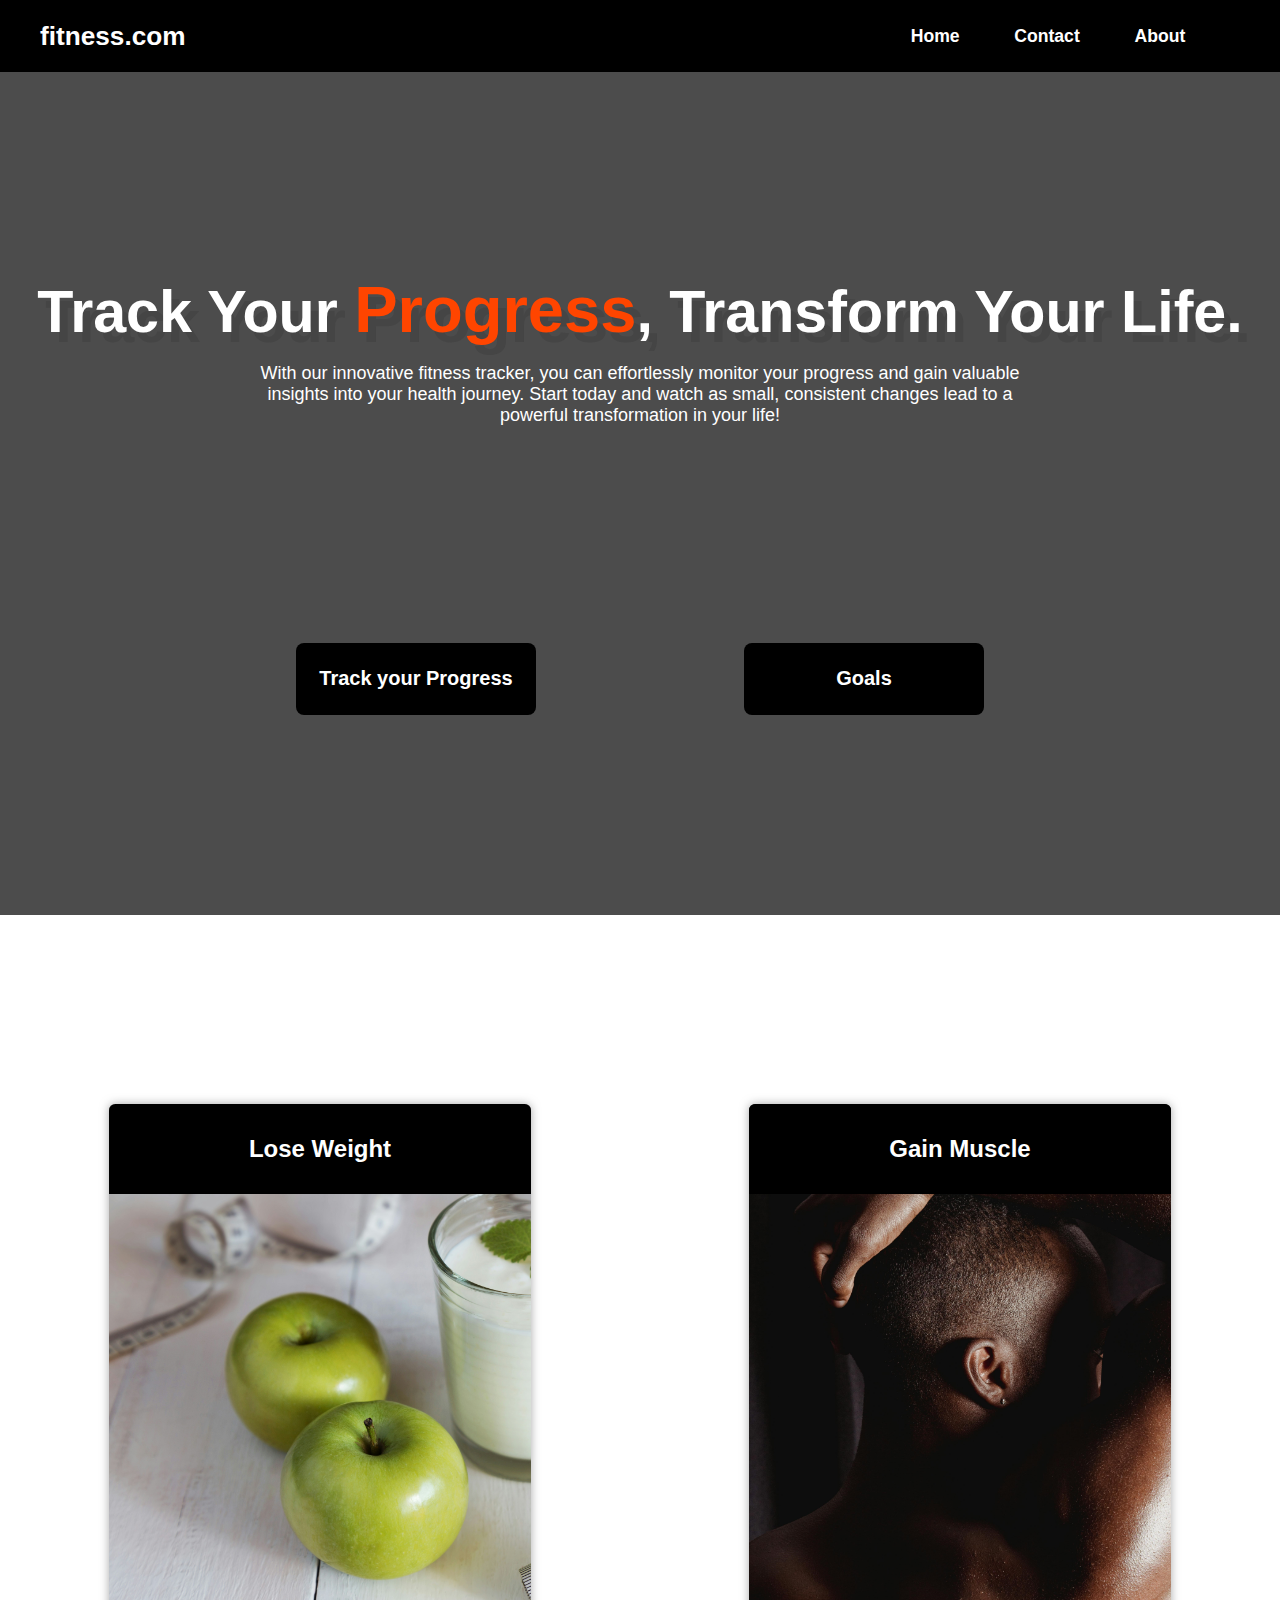
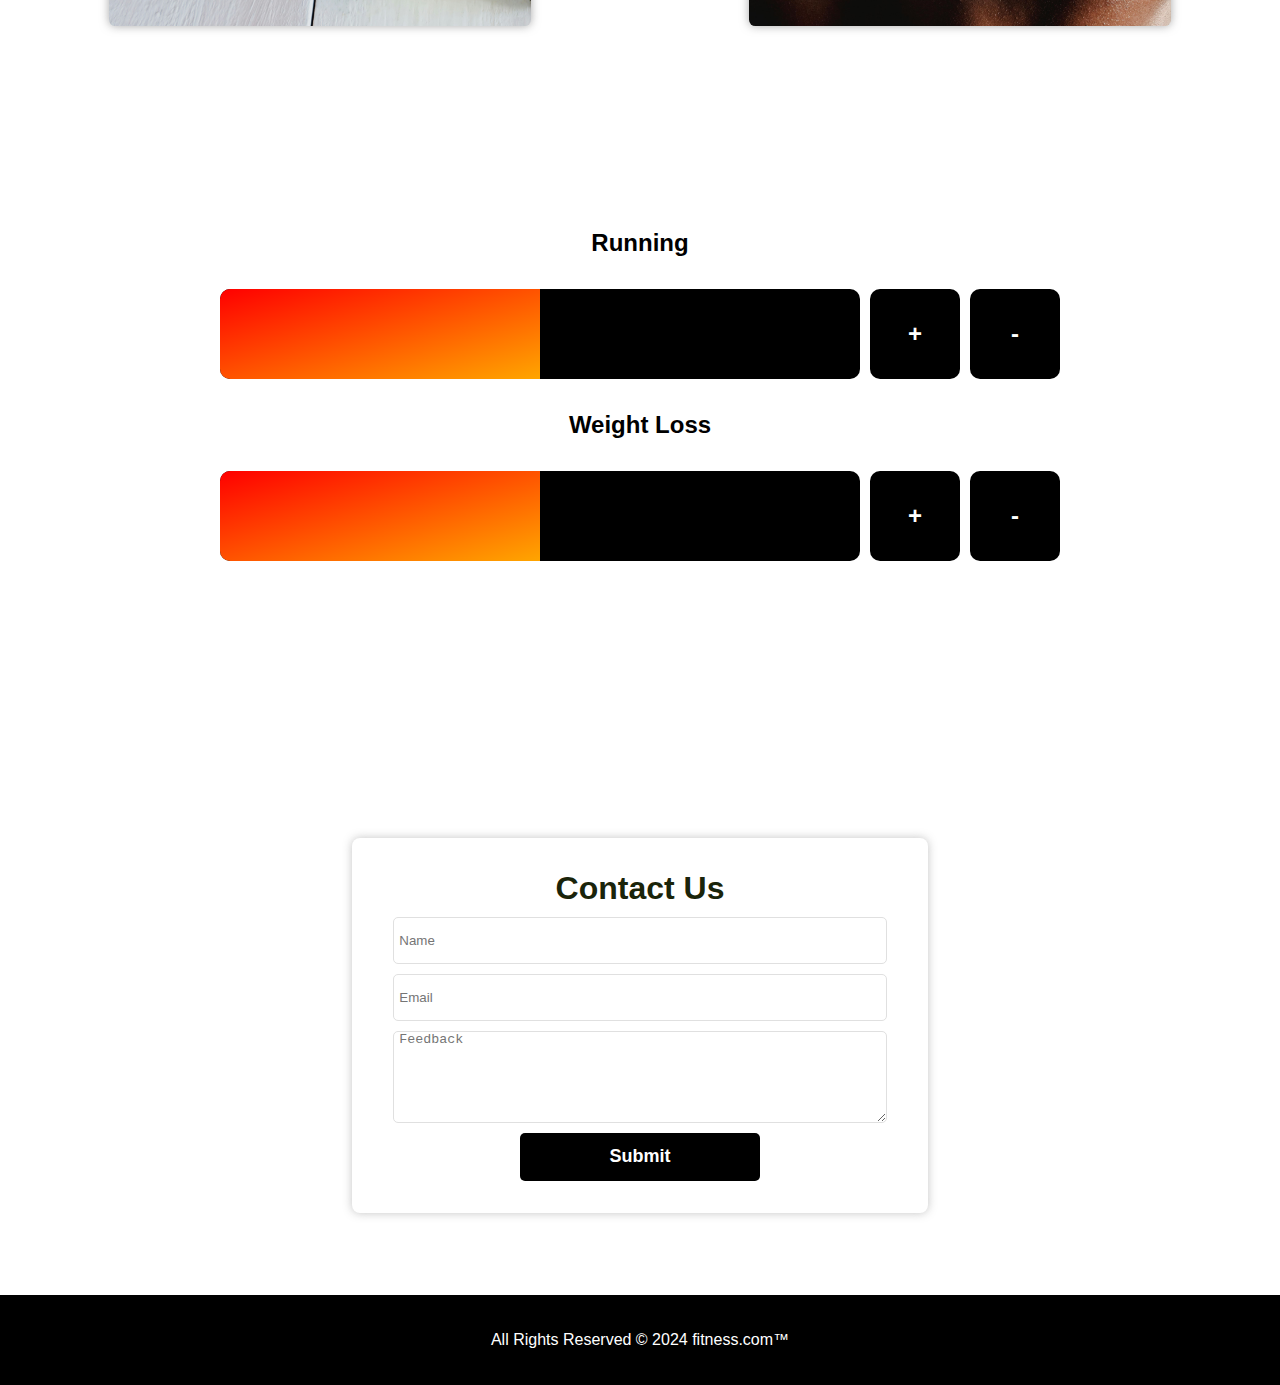
==== index.html @ dbbcbde8 "c" ====
<!DOCTYPE html>
<html lang="en">
<head>
    <meta charset="UTF-8">
    <meta name="viewport" content="width=device-width, initial-scale=1.0">
    <title></title>
    <link rel="stylesheet" href="section1.css">
</head>
<body>
    <!-- section1 -->
    <div id="header">
        <div id="logo">
            <h3>
                fitness.com
            </h3>
        </div>
        <div id="links">
                <li><a href="./section1.html#hero" class="links">Home</a></li>
                <li><a href="./section1.html#contact" class="links">Contact</a></li>
                <li><a href="./About/about.html" class="links">About</a></li>
        </div>
    </div>
     <div id="hero">
        <div class="text">
            <h1>Track Your <span style="color: orangered; font-size: 1.1em;">Progress</span>, Transform Your Life.</h1>
            <p>With our innovative fitness tracker, you can effortlessly monitor your progress and gain valuable insights into your health journey. Start today and watch as small, consistent changes lead to a powerful transformation in your life!</p>
        </div>
        <div id="buttons">
            <a href="#progressBars"><button class="button">Track your Progress</button></a>
            <a href=""><button class="button">Goals</button></a>
        </div>
     </div>
     <section class="cards">
        <div id="section2">
            <div class="card" id="card1">
                <h3 class="cardhead">Lose Weight</h3>
            </div>
            <div class="card" id="card2">
                <h3 class="cardhead">Gain Muscle</h3>
            </div>
        </div>
        
     </section>
<section class="progressBars" id="progressBars">
        <h2>Running</h2>
        <div class="sect">
            <div class="bar">
                <div class="progress" id="progress1" style="width: 50%;"></div>
            </div>
            <div class="edit" id="plus1">+</div>
            <div class="edit" id="minus1">-</div>
        </div>
        
        <h2>Weight Loss</h2>
        <div class="sect">
            <div class="bar">
                <div class="progress" id="progress2" style="width: 50%;"></div>
            </div>
            <div class="edit" id="plus2">+</div>
            <div class="edit" id="minus2">-</div>
        </div>
</section>
     <section id="contact">
        <div class="form">
            <h1>Contact Us</h1>
            <input class="feild" type="text" placeholder="Name">
            <input class="feild" type="text" placeholder="Email">
            <textarea class="feild1" rows="10" placeholder="Feedback"></textarea>
            <button >Submit</button>
        </div>
     </section>
<section class="footer">
    <p>All Rights Reserved &copy; 2024 fitness.com&trade; </p>
</section>
     <script src="script.js"></script>
</body>
</html>
---- section1.css ----
*
{
    margin: 0;
    padding: 0;
}

body
{
    font-family: 'Trebuchet MS', 'Lucida Sans Unicode', 'Lucida Grande', 'Lucida Sans', Arial, sans-serif;
    color: white;
}

#header
{
    width: 100vw;
    height:8vh;
    display: flex;
    justify-content: space-between;
    align-items: center;
    background-color: black;
    position:sticky;
    top: 0;
}

#logo
{
    margin-left: 2.5rem;
    font-size: 1.4rem;
}

#links
{
    width: 24rem;
    list-style: none;
    display: flex;
    justify-content: space-evenly;
    margin-right: 2.5rem;
}

.links
{
    width: .1rem;
    color: white;
    background-color: black;
    font-weight: bold;
    font-size: 1.1rem;
    text-decoration: none;
    transition: all 0.2s ease-in;
}

.links:hover
{
    color: rgb(255, 255, 0);
}

#hero
{
    width: 100vw;
    /* border-top: .1rem solid white; */
    height: 93.7vh;
    display: flex;
    flex-direction: column;
    justify-content: space-evenly;
    align-items: center;
    background-color: black;
    background: linear-gradient(to right, rgba(0, 0, 0, 0.7), rgba(0, 0, 0, 0.7)) ,url('./images/section1_img.jpg');
    /* background-image: ; */
    background-position: center;
    background-size: cover;
    background-repeat: no-repeat;
    /* background-blend-mode: difference; */
}
#hero p{
    font-size:large ;
    text-align: center;
    width: 60vw;
    margin: 1rem;
    text-shadow: 0 0 8px 10px #ffffff34;
}
.text{
    display: flex;
    flex-direction: column;
    align-items: center;
}
#buttons
{
    width: 70vw;
    display: flex;
    justify-content: space-around;
}

.button
{
    border-style: none;
    outline: none;
    width: 15rem;
    height: 8vh;
    font-size: 1.25rem;
    font-weight: bold;
    background: black;
    color: white;
    border-radius: 8px;
    cursor: pointer;
}
.button:hover{
   color: orange;
}
#hero h1{
    font-size: 3.7rem;
    font-weight: bold;
    text-shadow:  8px 10px #1d1d1d28;
}
#contact{
    display: flex;
    justify-content: center;
    align-items: center;
    height: 60vh;
    width: 100vw;

}
.form {
    display: flex;
    flex-direction: column;
    justify-content: space-around;
    align-items: center;
    box-shadow: 0px 0px 10px rgba(129, 129, 129, 0.473);
    border-radius: 0.5rem;
    width: 40vw;
    gap: 10px;
    padding: 2rem;
}

.form h1 {
    color: rgb(26, 36, 10);
}

.feild {
    width: 38vw;
    height: 5vh;
    border-radius: 5px;
    border: 0.5px solid rgb(224, 224, 224);
    padding-left: 5px;
}
.feild1 {
    width: 38vw;
    height: 10vh;
    border-radius: 5px;
    border: 0.5px solid rgb(224, 224, 224);
    padding-left: 5px;
}
.form h4 {
    font-size: 20px;
    color: rgb(26, 36, 10);
    text-align: center;
    width: 38vw;
}
.progressBars
{
    display: flex;
        justify-content: center;
        align-items: center;
        height: 80vh;
        flex-direction: column;
        gap: 2rem;
}
.progressBars h2{
    color: black;
}         
.bar {
                    width: 50vw;
                    background-color: black;
                    border-radius: 10px;
                    height: 10vh;
                    overflow: hidden;
                    gap: 10px;
                }
        
                .progress {
                    height: inherit;
                    transition: all 0.3s ease-in;
                    background: linear-gradient(to top left, orange, rgba(255, 0, 0));
                }
        
                .edit {
                    width: 10vh;
                    background-color: black;
                    border-radius: 10px;
                    height: 10vh;
                    display: flex;
                    justify-content: center;
                    align-items: center;
                    font-size: x-large;
                    font-weight: bold;
                }
        
                .edit:hover {
                    background-color:white;
                    cursor: pointer;
                   outline: 0.25px solid rgb(156, 156, 156);
                    color: rgb(37, 37, 37);
                }
        
                .sect {
                    display: flex;
                    gap: 10px;
                }
                #section2 {
                    height: 100vh;
                    display: flex;
                    align-items: center;
                    justify-content: space-around;
                    /* background-color: black; */
                    color: white;
                }
        .cards{
            height: 80vh;
        }
                .card {
                    height: 58vh;
                    width: 33vw;
                    background-color: rgb(231, 231, 231);
                    border-radius: .4rem;
                    overflow: hidden;
                box-shadow: 0px 0px 10px rgba(129, 129, 129, 0.692);
                        transition: all 0.3s ease-in;
                }
                .card:hover{
                    height: 60vh;
                    width: 35vw;
                    box-shadow: 0px 0px 20px 8px rgba(27, 27, 27, 0.658);
                    transition: all 0.3s ease-in;
                    cursor: pointer;
                }
        
                .cardhead {
                    font-size: 1.5rem;
                    height: inherit;
                    background-color: black;
                    display: flex;
                    align-items: center;
                    justify-content: center;
                    height: 10vh;
        
                }
        
                #card1 {
                    background-image: url(./images/elena-leya-oMyIkYSc67Q-unsplash.jpg);
                    background-size: cover;
                    background-repeat: no-repeat;
                }
                #card2 {
                    background-image: url(./images/pexels-mike-jones-8874368.jpg);
                    background-size: cover;
                    background-repeat: no-repeat;
                }
    .form button{
        width: 15rem;
        height: 3rem;
        outline: none;
        background-color: black;
        color: white;
        border: none;
        font-size: large;
        font-weight: bold;
        border-radius: 5px;

    }

        .form button:hover
{
    cursor: pointer;
}
    .footer{
        height: 10vh;
        background-color: black;
        display: flex;
        align-items: center;
        justify-content: center;
    }
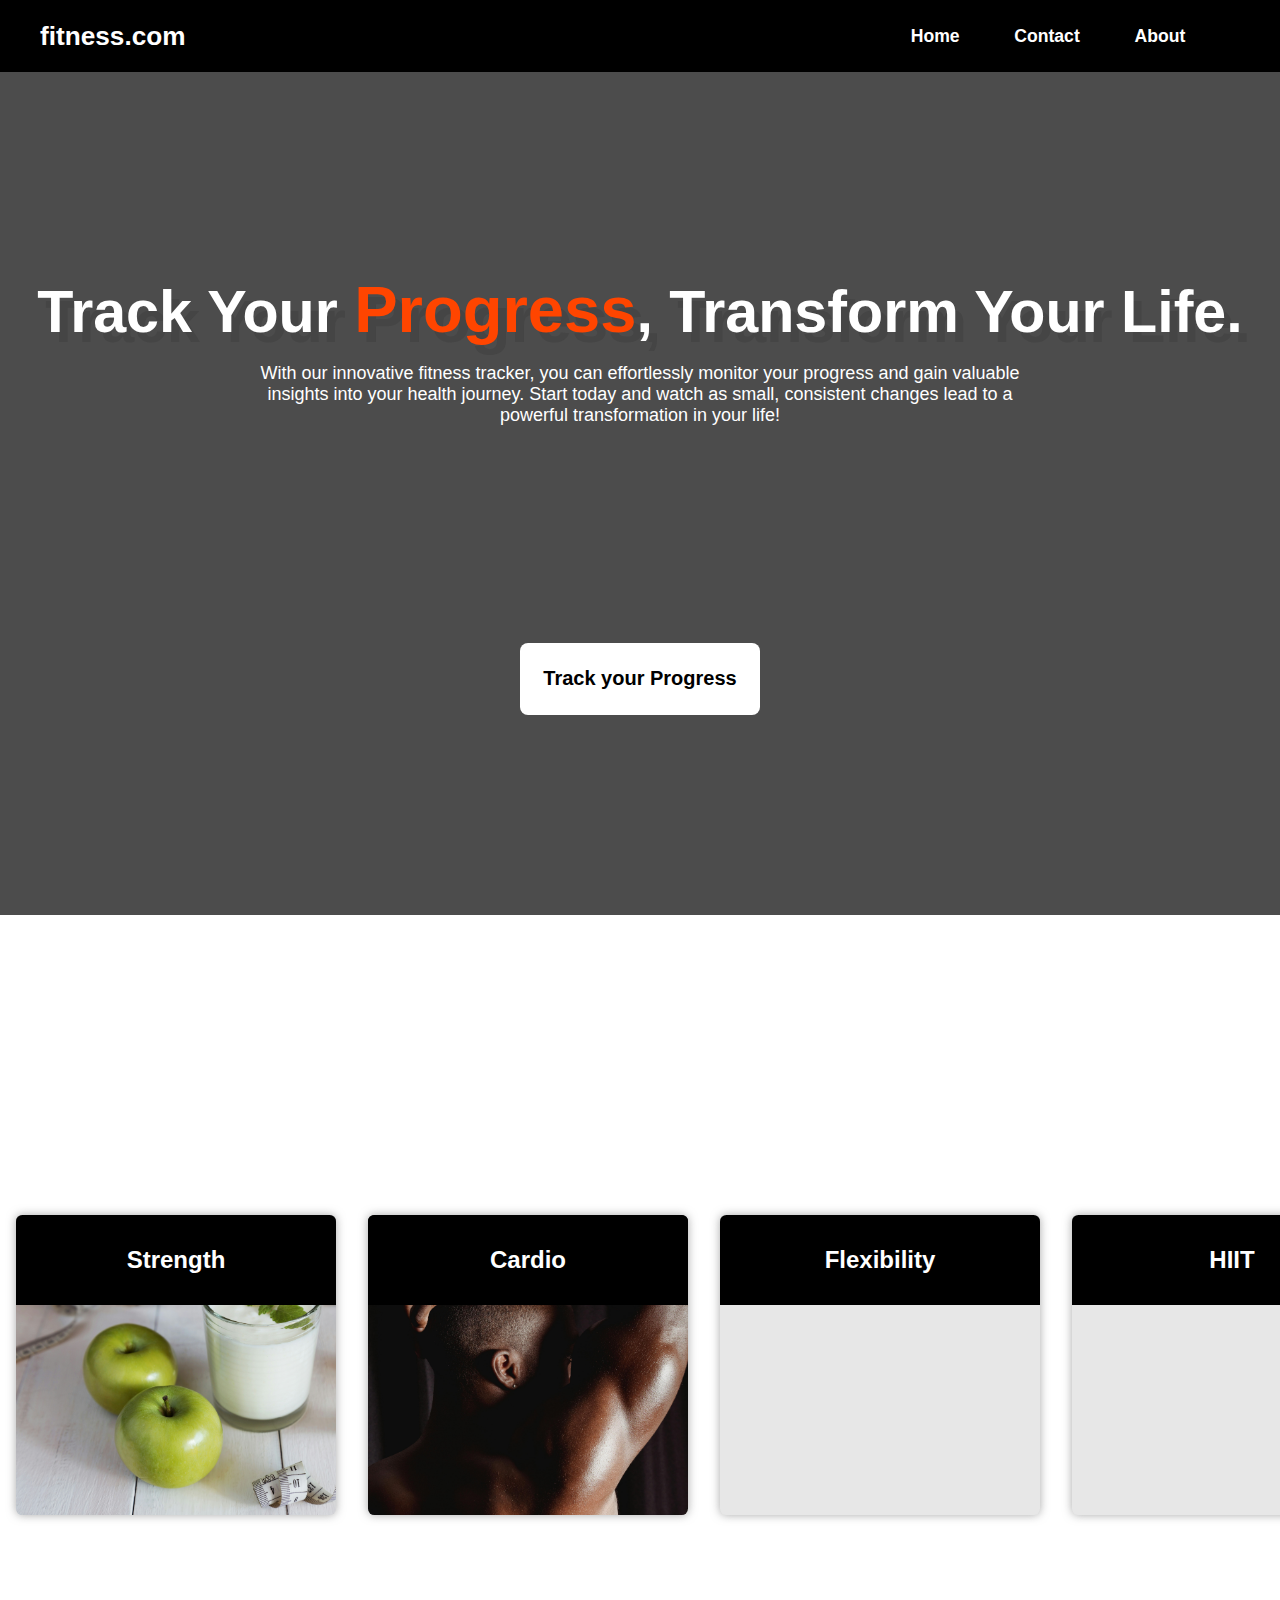
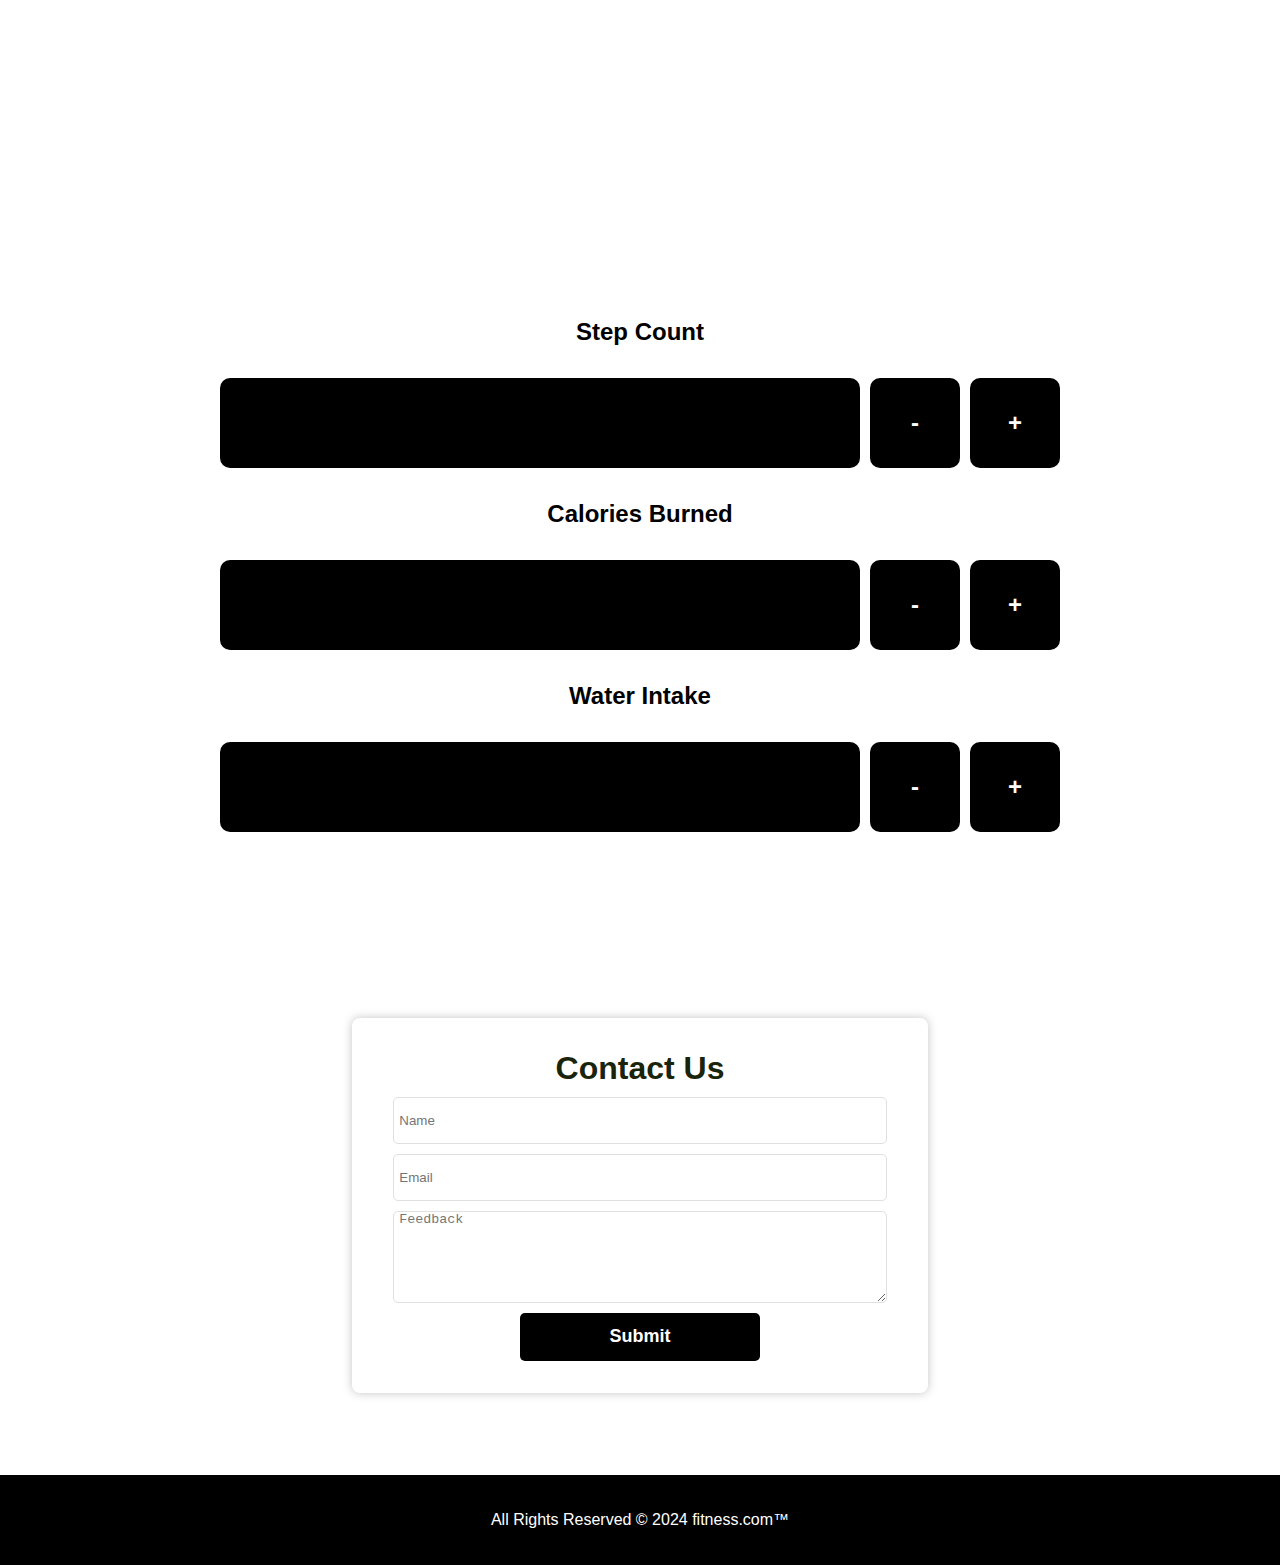
==== commit e4487848: ".." ====
--- a/index.html
+++ b/index.html
@@ -27,39 +27,55 @@
         </div>
         <div id="buttons">
             <a href="#progressBars"><button class="button">Track your Progress</button></a>
-            <a href=""><button class="button">Goals</button></a>
+            <!-- <a href=""><button class="button">Goals</button></a> -->
         </div>
      </div>
+
      <section class="cards">
         <div id="section2">
             <div class="card" id="card1">
-                <h3 class="cardhead">Lose Weight</h3>
+                <h3 class="cardhead">Strength</h3>
             </div>
             <div class="card" id="card2">
-                <h3 class="cardhead">Gain Muscle</h3>
+                <h3 class="cardhead">Cardio</h3>
+            </div>
+            <div class="card" id="card3">
+                <h3 class="cardhead">Flexibility</h3>
+            </div>
+            <div class="card" id="card4">
+                <h3 class="cardhead">HIIT</h3>
             </div>
         </div>
         
      </section>
 <section class="progressBars" id="progressBars">
-        <h2>Running</h2>
-        <div class="sect">
-            <div class="bar">
-                <div class="progress" id="progress1" style="width: 50%;"></div>
+            <h2>Step Count</h2>
+            <div class="sect">
+                <div class="bar">
+                    <div class="progress-bar" data-progress style="width: 50%;"></div>
+                </div>
+                <div class="edit" data-control="decrease">-</div>
+                <div class="edit" data-control="increase">+</div>
             </div>
-            <div class="edit" id="plus1">+</div>
-            <div class="edit" id="minus1">-</div>
-        </div>
         
-        <h2>Weight Loss</h2>
-        <div class="sect">
-            <div class="bar">
-                <div class="progress" id="progress2" style="width: 50%;"></div>
+            <h2>Calories Burned</h2>
+            <div class="sect">
+                <div class="bar">
+                    <div class="progress-bar" data-progress style="width: 50%;"></div>
+                </div>
+                <div class="edit" data-control="decrease">-</div>
+                <div class="edit" data-control="increase">+</div>
             </div>
-            <div class="edit" id="plus2">+</div>
-            <div class="edit" id="minus2">-</div>
-        </div>
-</section>
+        
+            <h2>Water Intake</h2>
+            <div class="sect">
+                <div class="bar">
+                    <div class="progress-bar" data-progress style="width: 50%;"></div>
+                </div>
+                <div class="edit" data-control="decrease">-</div>
+                <div class="edit" data-control="increase">+</div>
+            </div>
+        </section>
      <section id="contact">
         <div class="form">
             <h1>Contact Us</h1>
--- a/section1.css
+++ b/section1.css
@@ -64,11 +64,9 @@
     align-items: center;
     background-color: black;
     background: linear-gradient(to right, rgba(0, 0, 0, 0.7), rgba(0, 0, 0, 0.7)) ,url('./images/section1_img.jpg');
-    /* background-image: ; */
     background-position: center;
     background-size: cover;
     background-repeat: no-repeat;
-    /* background-blend-mode: difference; */
 }
 #hero p{
     font-size:large ;
@@ -97,13 +95,19 @@
     height: 8vh;
     font-size: 1.25rem;
     font-weight: bold;
-    background: black;
-    color: white;
+    background: white;
+    color: black;
+    /* background: black;
+    color: white; */
     border-radius: 8px;
+    transition: all 0.3s ease-in;
     cursor: pointer;
 }
 .button:hover{
    color: orange;
+   width: 16rem;
+   transition: all 0.3s ease-in;
+
 }
 #hero h1{
     font-size: 3.7rem;
@@ -209,34 +213,44 @@
                     display: flex;
                     align-items: center;
                     justify-content: space-around;
-                    /* background-color: black; */
                     color: white;
                 }
-        .cards{
-            height: 80vh;
-        }
+                .cards {
+                    display: flex;
+                    flex-wrap: wrap;
+                    width: 100vw;
+                    justify-content: space-around;
+
+                    /* Adjust gap between cards */
+                    
+                }
+        
                 .card {
-                    height: 58vh;
-                    width: 33vw;
+                    /* flex: 1 1 25%; */
+                    /* Ensure each card takes up 25% of available width */
+                    height: 300px;
                     background-color: rgb(231, 231, 231);
-                    border-radius: .4rem;
+                    border-radius: 0.4rem;
+                    box-shadow: 0px 0px 10px rgba(129, 129, 129, 0.692);
+                    transition: all 0.3s ease-in;
+                    min-width: 20em;
                     overflow: hidden;
-                box-shadow: 0px 0px 10px rgba(129, 129, 129, 0.692);
-                        transition: all 0.3s ease-in;
-                }
-                .card:hover{
-                    height: 60vh;
-                    width: 35vw;
+                    margin: 1em;
+                }
+        
+                .card:hover {
+                    flex: 1 1 50%;
+                    height: 350px;
                     box-shadow: 0px 0px 20px 8px rgba(27, 27, 27, 0.658);
                     transition: all 0.3s ease-in;
                     cursor: pointer;
                 }
-        
                 .cardhead {
                     font-size: 1.5rem;
-                    height: inherit;
                     background-color: black;
                     display: flex;
+                    padding-right: 1em;
+                    padding-left: 1em;
                     align-items: center;
                     justify-content: center;
                     height: 10vh;
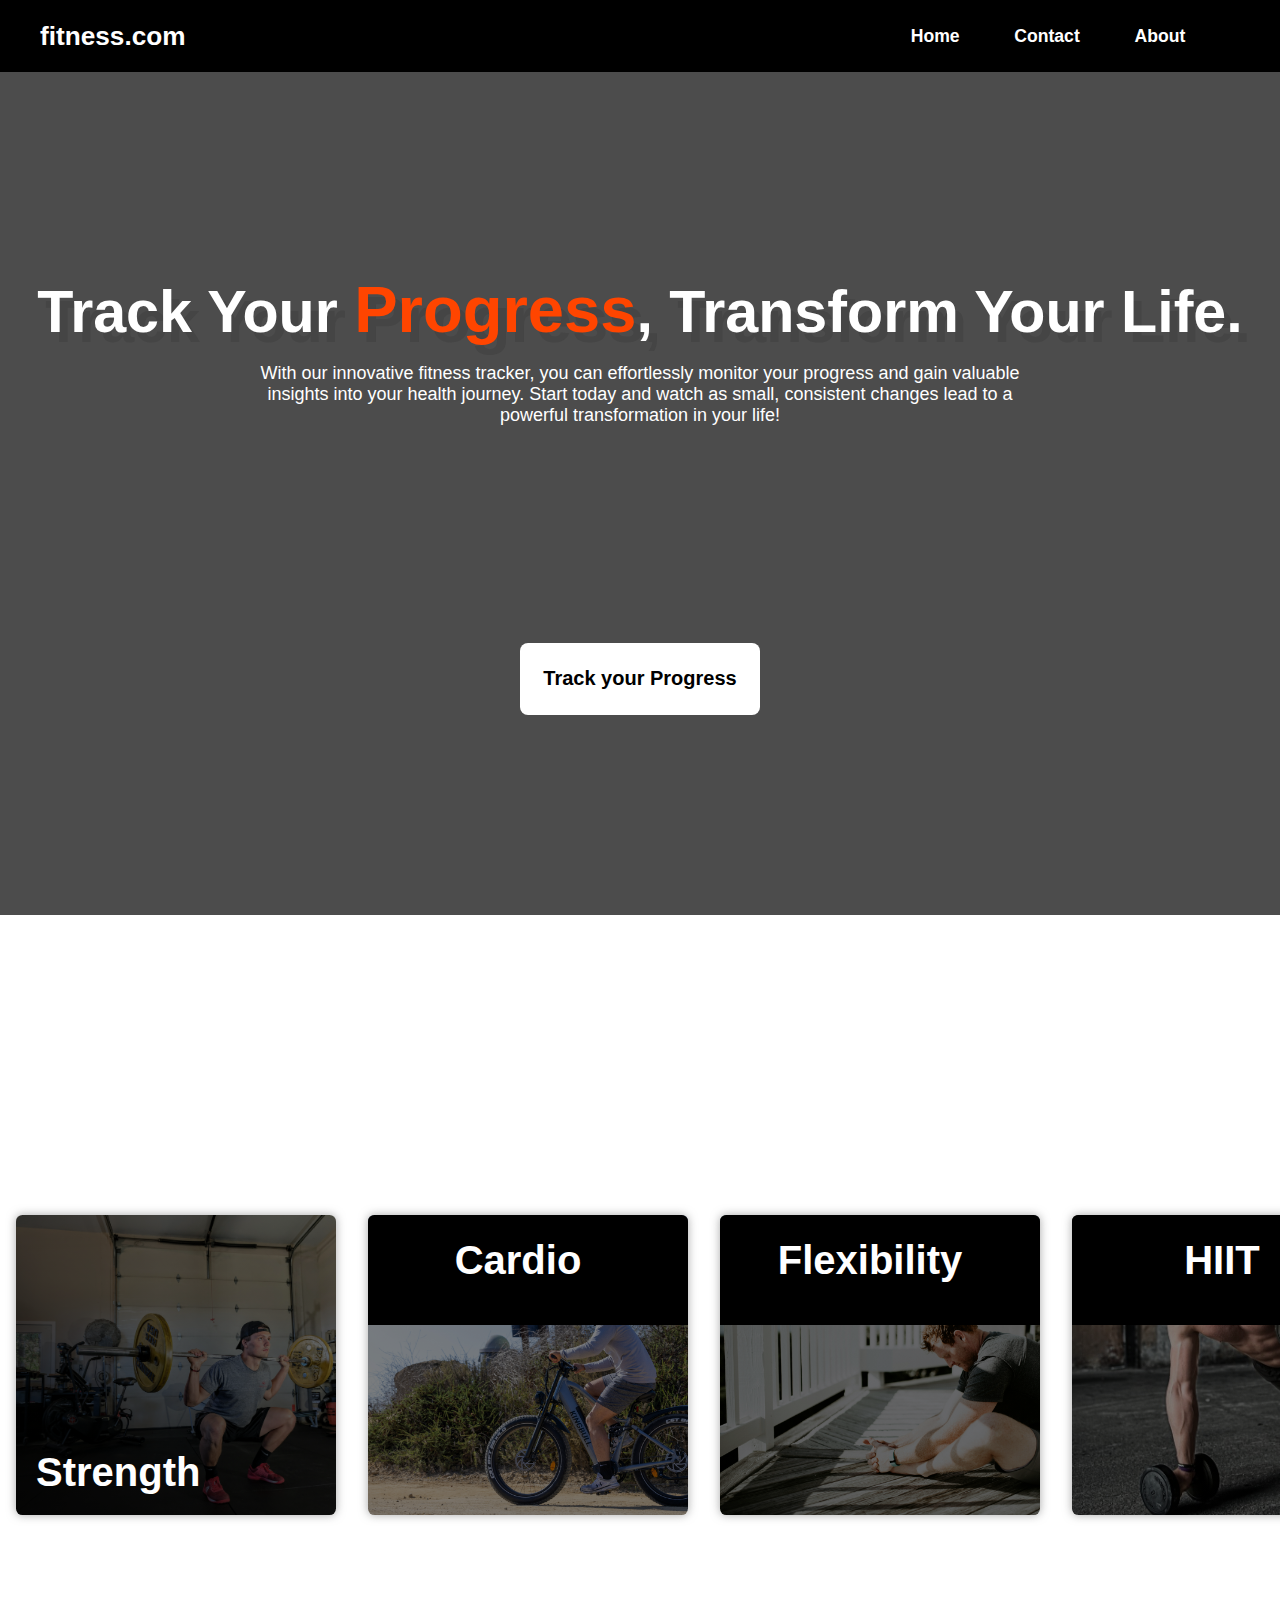
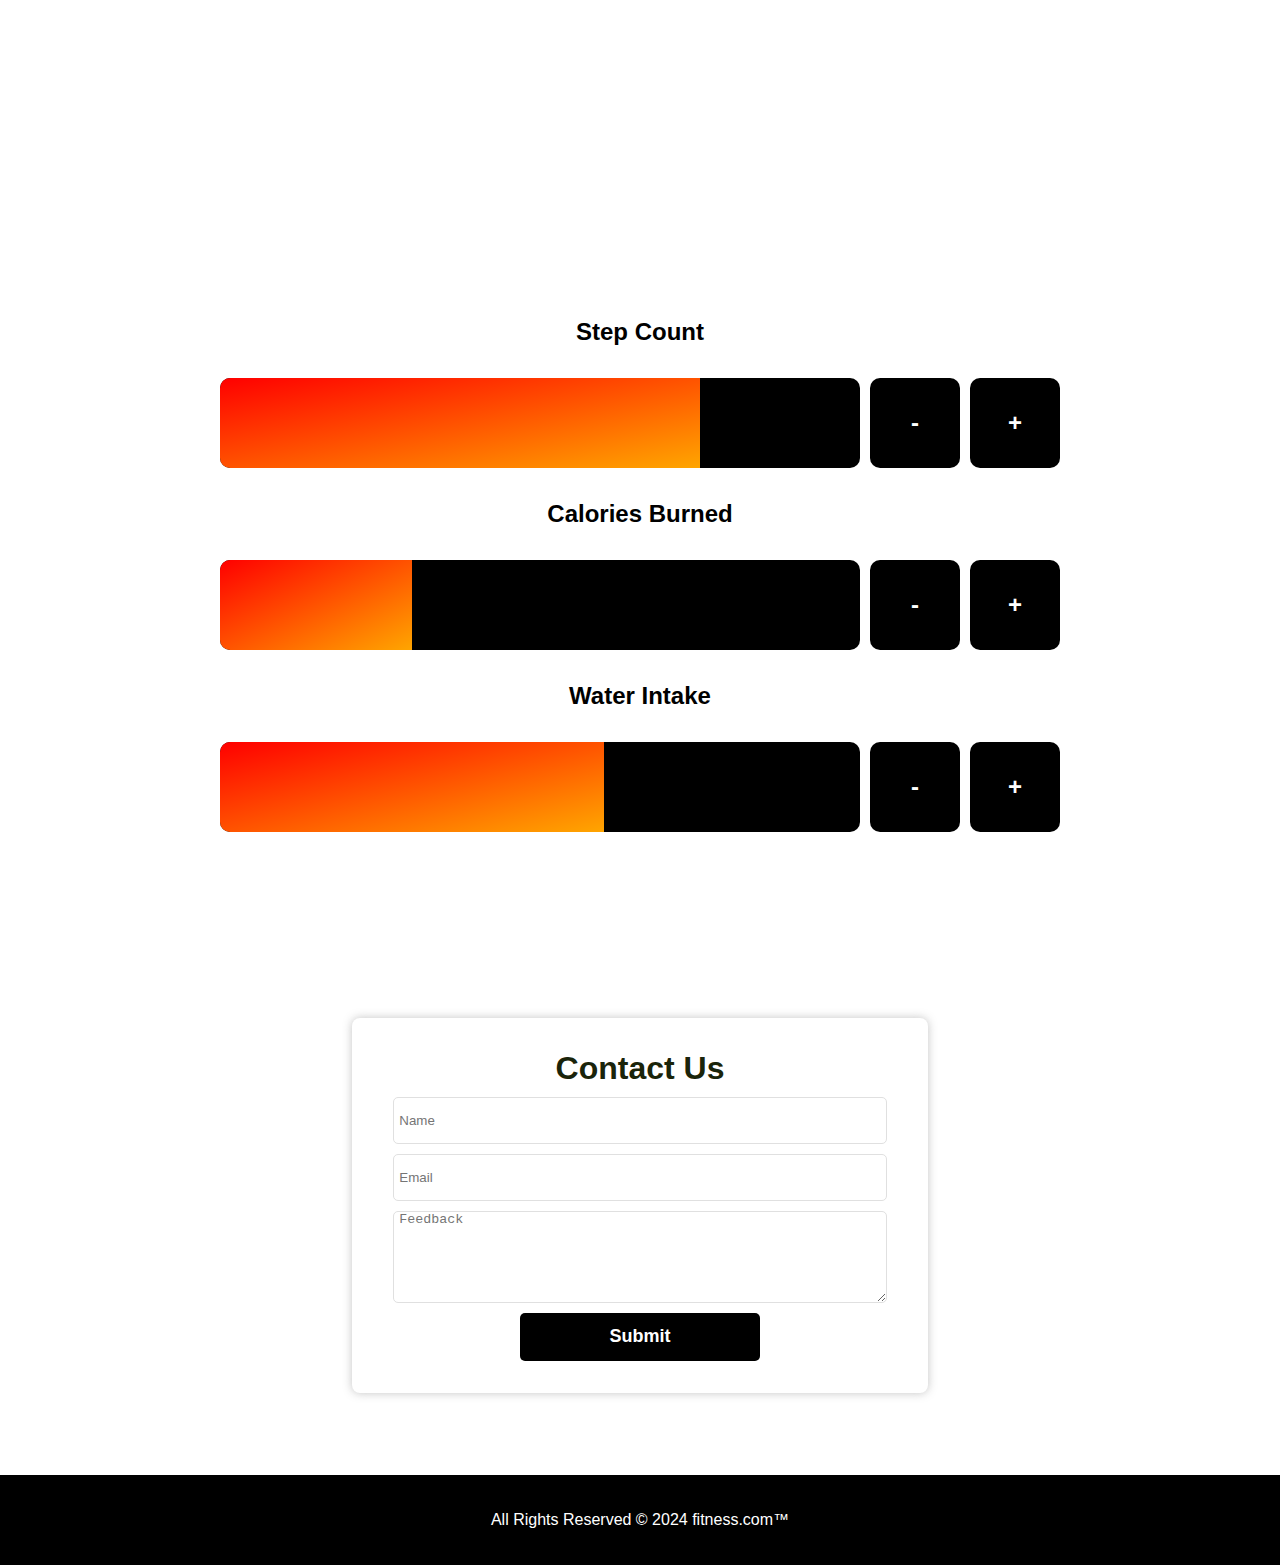
==== commit cfb12fad: ".." ====
--- a/index.html
+++ b/index.html
@@ -34,7 +34,9 @@
      <section class="cards">
         <div id="section2">
             <div class="card" id="card1">
-                <h3 class="cardhead">Strength</h3>
+                <!-- <h3 class="cardhead">Strength</h3> -->
+                <h3>Strength</h3>
+
             </div>
             <div class="card" id="card2">
                 <h3 class="cardhead">Cardio</h3>
@@ -48,34 +50,34 @@
         </div>
         
      </section>
-<section class="progressBars" id="progressBars">
-            <h2>Step Count</h2>
-            <div class="sect">
-                <div class="bar">
-                    <div class="progress-bar" data-progress style="width: 50%;"></div>
-                </div>
-                <div class="edit" data-control="decrease">-</div>
-                <div class="edit" data-control="increase">+</div>
+    <section class="progressBars" id="progressBars">
+        <h2>Step Count</h2>
+        <div class="sect" data-metric="steps">
+            <div class="bar">
+                <div class="progress-bar" data-progress></div>
             </div>
-        
-            <h2>Calories Burned</h2>
-            <div class="sect">
-                <div class="bar">
-                    <div class="progress-bar" data-progress style="width: 50%;"></div>
-                </div>
-                <div class="edit" data-control="decrease">-</div>
-                <div class="edit" data-control="increase">+</div>
+            <div class="edit" data-control="decrease">-</div>
+            <div class="edit" data-control="increase">+</div>
+        </div>
+    
+        <h2>Calories Burned</h2>
+        <div class="sect" data-metric="calories">
+            <div class="bar">
+                <div class="progress-bar" data-progress></div>
             </div>
-        
-            <h2>Water Intake</h2>
-            <div class="sect">
-                <div class="bar">
-                    <div class="progress-bar" data-progress style="width: 50%;"></div>
-                </div>
-                <div class="edit" data-control="decrease">-</div>
-                <div class="edit" data-control="increase">+</div>
+            <div class="edit" data-control="decrease">-</div>
+            <div class="edit" data-control="increase">+</div>
+        </div>
+    
+        <h2>Water Intake</h2>
+        <div class="sect" data-metric="water">
+            <div class="bar">
+                <div class="progress-bar" data-progress></div>
             </div>
-        </section>
+            <div class="edit" data-control="decrease">-</div>
+            <div class="edit" data-control="increase">+</div>
+        </div>
+    </section>
      <section id="contact">
         <div class="form">
             <h1>Contact Us</h1>
--- a/section1.css
+++ b/section1.css
@@ -158,56 +158,57 @@
     text-align: center;
     width: 38vw;
 }
-.progressBars
-{
-    display: flex;
-        justify-content: center;
-        align-items: center;
-        height: 80vh;
-        flex-direction: column;
-        gap: 2rem;
-}
-.progressBars h2{
+
+.progressBars {
+    display: flex;
+    justify-content: center;
+    align-items: center;
+    height: 80vh;
+    flex-direction: column;
+    gap: 2rem;
+}
+
+.progressBars h2 {
     color: black;
-}         
+}
+
+.sect {
+    display: flex;
+    gap: 10px;
+}
+
 .bar {
-                    width: 50vw;
-                    background-color: black;
-                    border-radius: 10px;
-                    height: 10vh;
-                    overflow: hidden;
-                    gap: 10px;
-                }
-        
-                .progress {
-                    height: inherit;
-                    transition: all 0.3s ease-in;
-                    background: linear-gradient(to top left, orange, rgba(255, 0, 0));
-                }
-        
-                .edit {
-                    width: 10vh;
-                    background-color: black;
-                    border-radius: 10px;
-                    height: 10vh;
-                    display: flex;
-                    justify-content: center;
-                    align-items: center;
-                    font-size: x-large;
-                    font-weight: bold;
-                }
-        
-                .edit:hover {
-                    background-color:white;
-                    cursor: pointer;
-                   outline: 0.25px solid rgb(156, 156, 156);
-                    color: rgb(37, 37, 37);
-                }
-        
-                .sect {
-                    display: flex;
-                    gap: 10px;
-                }
+    width: 50vw;
+    background-color: black;
+    border-radius: 10px;
+    height: 10vh;
+    overflow: hidden;
+}
+
+.progress-bar {
+    height: 100%;
+    transition: all 0.3s ease-in;
+    background: linear-gradient(to top left, orange, rgba(255, 0, 0));
+}
+
+.edit {
+    width: 10vh;
+    background-color: black;
+    border-radius: 10px;
+    height: 10vh;
+    display: flex;
+    justify-content: center;
+    align-items: center;
+    font-size: x-large;
+    font-weight: bold;
+    color: white;
+    cursor: pointer;
+}
+
+.edit:hover {
+    background-color: rgba(20, 20, 20, 0.979);
+}
+
                 #section2 {
                     height: 100vh;
                     display: flex;
@@ -246,24 +247,45 @@
                     cursor: pointer;
                 }
                 .cardhead {
-                    font-size: 1.5rem;
                     background-color: black;
                     display: flex;
+                    font-size: 1.5rem;
                     padding-right: 1em;
                     padding-left: 1em;
                     align-items: center;
                     justify-content: center;
                     height: 10vh;
-        
-                }
-        
+                }
+                .card h3{
+                    font-size: 2.5em;
+                    padding-left: 0.5em;
+                    padding-bottom: 0.5em;
+
+                }
                 #card1 {
-                    background-image: url(./images/elena-leya-oMyIkYSc67Q-unsplash.jpg);
+                    background: linear-gradient(to bottom left, rgba(0, 0, 0, 0.5), rgba(0, 0, 0, 0.9)),
+                            url('./images/elena-leya-oMyIkYSc67Q-unsplash.jpg');
                     background-size: cover;
                     background-repeat: no-repeat;
+                    display: flex;
+                    justify-content: left;
+                    align-items: flex-end;
                 }
                 #card2 {
-                    background-image: url(./images/pexels-mike-jones-8874368.jpg);
+                    background: linear-gradient(to right, rgba(0, 0, 0, 0.5), rgba(0, 0, 0, 0.5)),
+                            url('./images/pexels-mike-jones-8874368.jpg');
+                    background-size: cover;
+                    background-repeat: no-repeat;
+                }
+                #card3 {
+                    background: linear-gradient(to right, rgba(0, 0, 0, 0.5), rgba(0, 0, 0, 0.5)),
+                            url('./images/scott-broome-cuOHHP5tx5g-unsplash.jpg');
+                    background-size: cover;
+                    background-repeat: no-repeat;
+                }
+                #card4 {
+                    background:linear-gradient(to right, rgba(0, 0, 0, 0.5), rgba(0, 0, 0, 0.5)),
+                        url('./images/man-2604149_1280.jpg');
                     background-size: cover;
                     background-repeat: no-repeat;
                 }
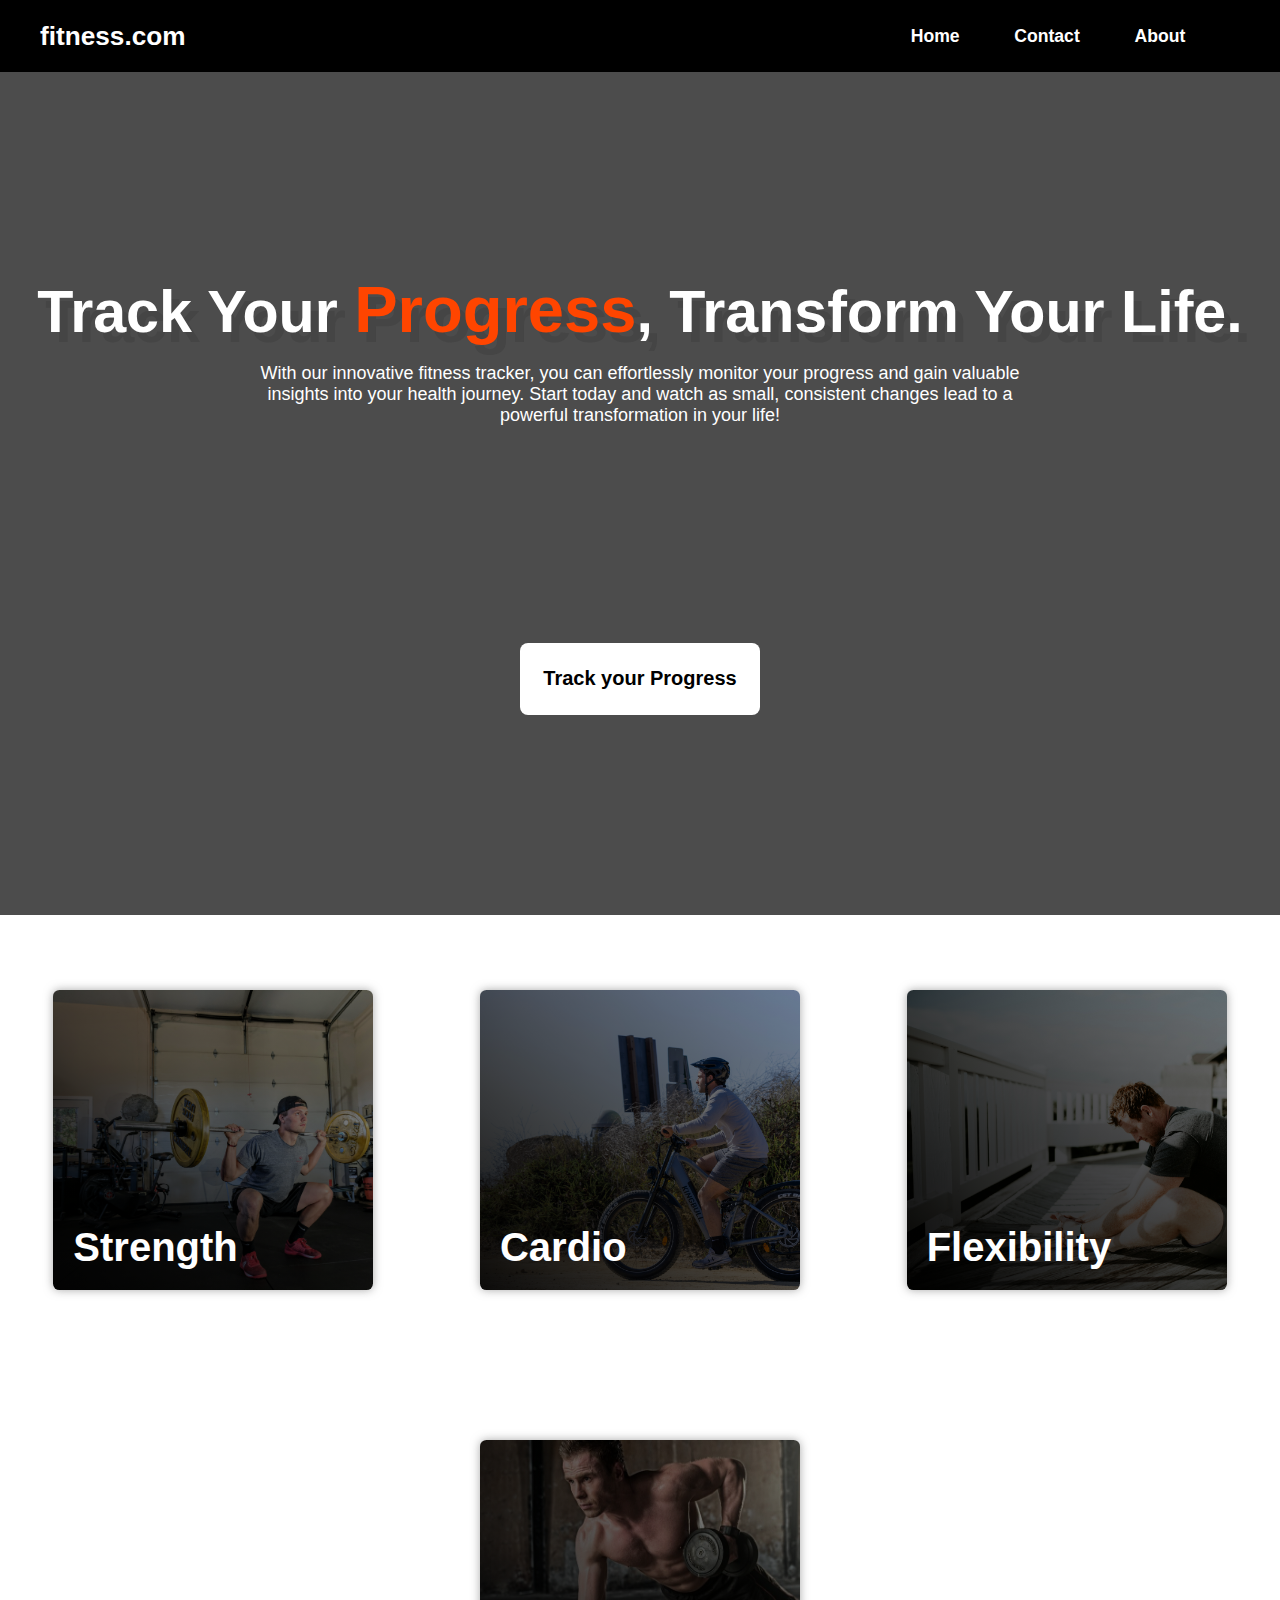
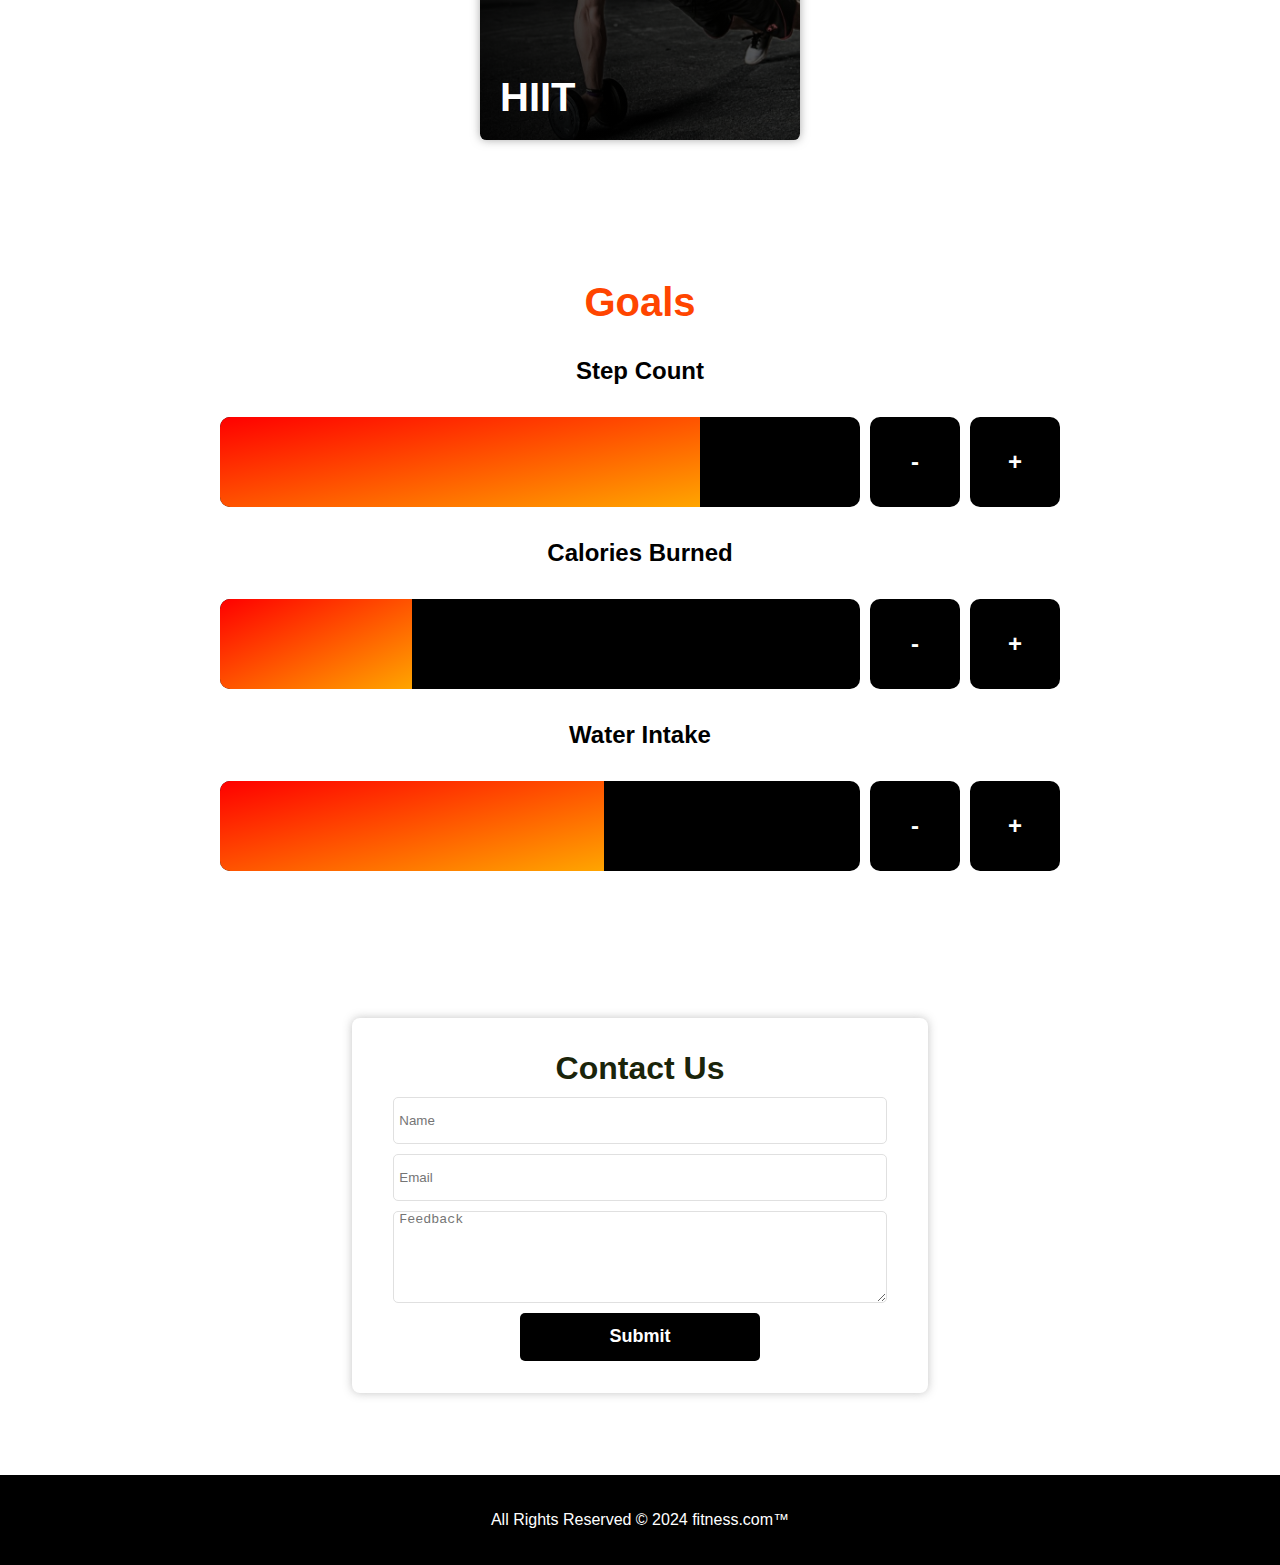
==== commit 955c30a6: ".." ====
--- a/index.html
+++ b/index.html
@@ -27,30 +27,30 @@
         </div>
         <div id="buttons">
             <a href="#progressBars"><button class="button">Track your Progress</button></a>
-            <!-- <a href=""><button class="button">Goals</button></a> -->
+            
         </div>
      </div>
 
      <section class="cards">
         <div id="section2">
             <div class="card" id="card1">
-                <!-- <h3 class="cardhead">Strength</h3> -->
                 <h3>Strength</h3>
 
             </div>
             <div class="card" id="card2">
-                <h3 class="cardhead">Cardio</h3>
+                <h3>Cardio</h3>
             </div>
             <div class="card" id="card3">
-                <h3 class="cardhead">Flexibility</h3>
+                <h3>Flexibility</h3>
             </div>
             <div class="card" id="card4">
-                <h3 class="cardhead">HIIT</h3>
+                <h3>HIIT</h3>
             </div>
         </div>
-        
+        </section>
      </section>
     <section class="progressBars" id="progressBars">
+        <h1>Goals</h1>
         <h2>Step Count</h2>
         <div class="sect" data-metric="steps">
             <div class="bar">
--- a/section1.css
+++ b/section1.css
@@ -79,6 +79,7 @@
     display: flex;
     flex-direction: column;
     align-items: center;
+    text-align: center;
 }
 #buttons
 {
@@ -167,7 +168,13 @@
     flex-direction: column;
     gap: 2rem;
 }
-
+.progressBars h1{
+    color:orangered;
+    text-align: center;
+    font-size: 2.5em;
+    font-weight: bold;
+    
+}
 .progressBars h2 {
     color: black;
 }
@@ -215,20 +222,16 @@
                     align-items: center;
                     justify-content: space-around;
                     color: white;
+                    flex-wrap: wrap;
                 }
                 .cards {
+                    width: 100vw;
                     display: flex;
-                    flex-wrap: wrap;
-                    width: 100vw;
                     justify-content: space-around;
-
-                    /* Adjust gap between cards */
                     
                 }
         
                 .card {
-                    /* flex: 1 1 25%; */
-                    /* Ensure each card takes up 25% of available width */
                     height: 300px;
                     background-color: rgb(231, 231, 231);
                     border-radius: 0.4rem;
@@ -237,25 +240,21 @@
                     min-width: 20em;
                     overflow: hidden;
                     margin: 1em;
+                    display: flex;
+                    justify-content: left;
+                    align-items: flex-end;
+                    
                 }
         
                 .card:hover {
-                    flex: 1 1 50%;
+                   
                     height: 350px;
+                    max-width: 20em;
                     box-shadow: 0px 0px 20px 8px rgba(27, 27, 27, 0.658);
                     transition: all 0.3s ease-in;
                     cursor: pointer;
                 }
-                .cardhead {
-                    background-color: black;
-                    display: flex;
-                    font-size: 1.5rem;
-                    padding-right: 1em;
-                    padding-left: 1em;
-                    align-items: center;
-                    justify-content: center;
-                    height: 10vh;
-                }
+                
                 .card h3{
                     font-size: 2.5em;
                     padding-left: 0.5em;
@@ -263,28 +262,26 @@
 
                 }
                 #card1 {
-                    background: linear-gradient(to bottom left, rgba(0, 0, 0, 0.5), rgba(0, 0, 0, 0.9)),
+                    background: linear-gradient(to bottom left, rgba(0, 0, 0, 0.4), rgba(0, 0, 0, 0.95)),
                             url('./images/elena-leya-oMyIkYSc67Q-unsplash.jpg');
                     background-size: cover;
                     background-repeat: no-repeat;
-                    display: flex;
-                    justify-content: left;
-                    align-items: flex-end;
+                    
                 }
                 #card2 {
-                    background: linear-gradient(to right, rgba(0, 0, 0, 0.5), rgba(0, 0, 0, 0.5)),
+                    background: linear-gradient(to bottom left, rgba(0, 0, 0, 0.4), rgba(0, 0, 0, 0.95)),
                             url('./images/pexels-mike-jones-8874368.jpg');
                     background-size: cover;
                     background-repeat: no-repeat;
                 }
                 #card3 {
-                    background: linear-gradient(to right, rgba(0, 0, 0, 0.5), rgba(0, 0, 0, 0.5)),
+                    background: linear-gradient(to bottom left, rgba(0, 0, 0, 0.4), rgba(0, 0, 0, 0.95)),
                             url('./images/scott-broome-cuOHHP5tx5g-unsplash.jpg');
                     background-size: cover;
                     background-repeat: no-repeat;
                 }
                 #card4 {
-                    background:linear-gradient(to right, rgba(0, 0, 0, 0.5), rgba(0, 0, 0, 0.5)),
+                    background:linear-gradient(to bottom left, rgba(0, 0, 0, 0.4), rgba(0, 0, 0, 0.95)),
                         url('./images/man-2604149_1280.jpg');
                     background-size: cover;
                     background-repeat: no-repeat;
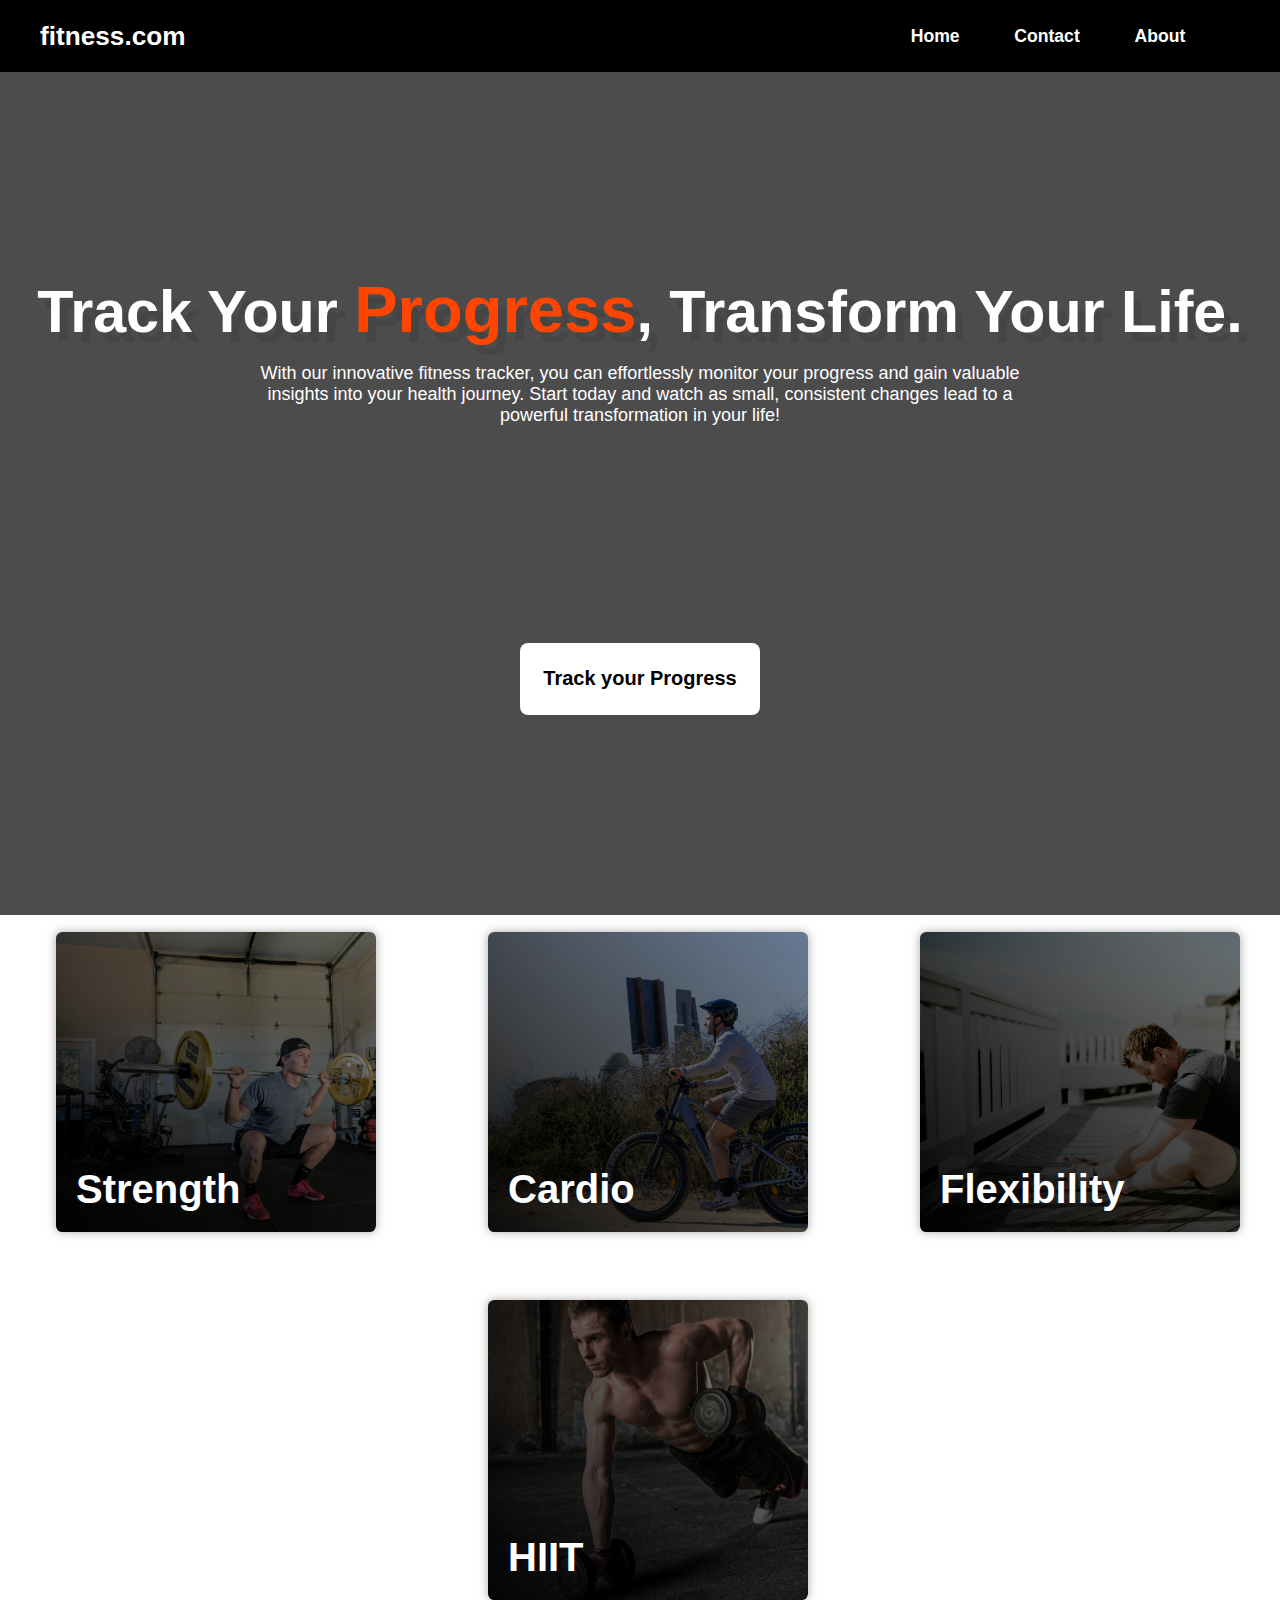
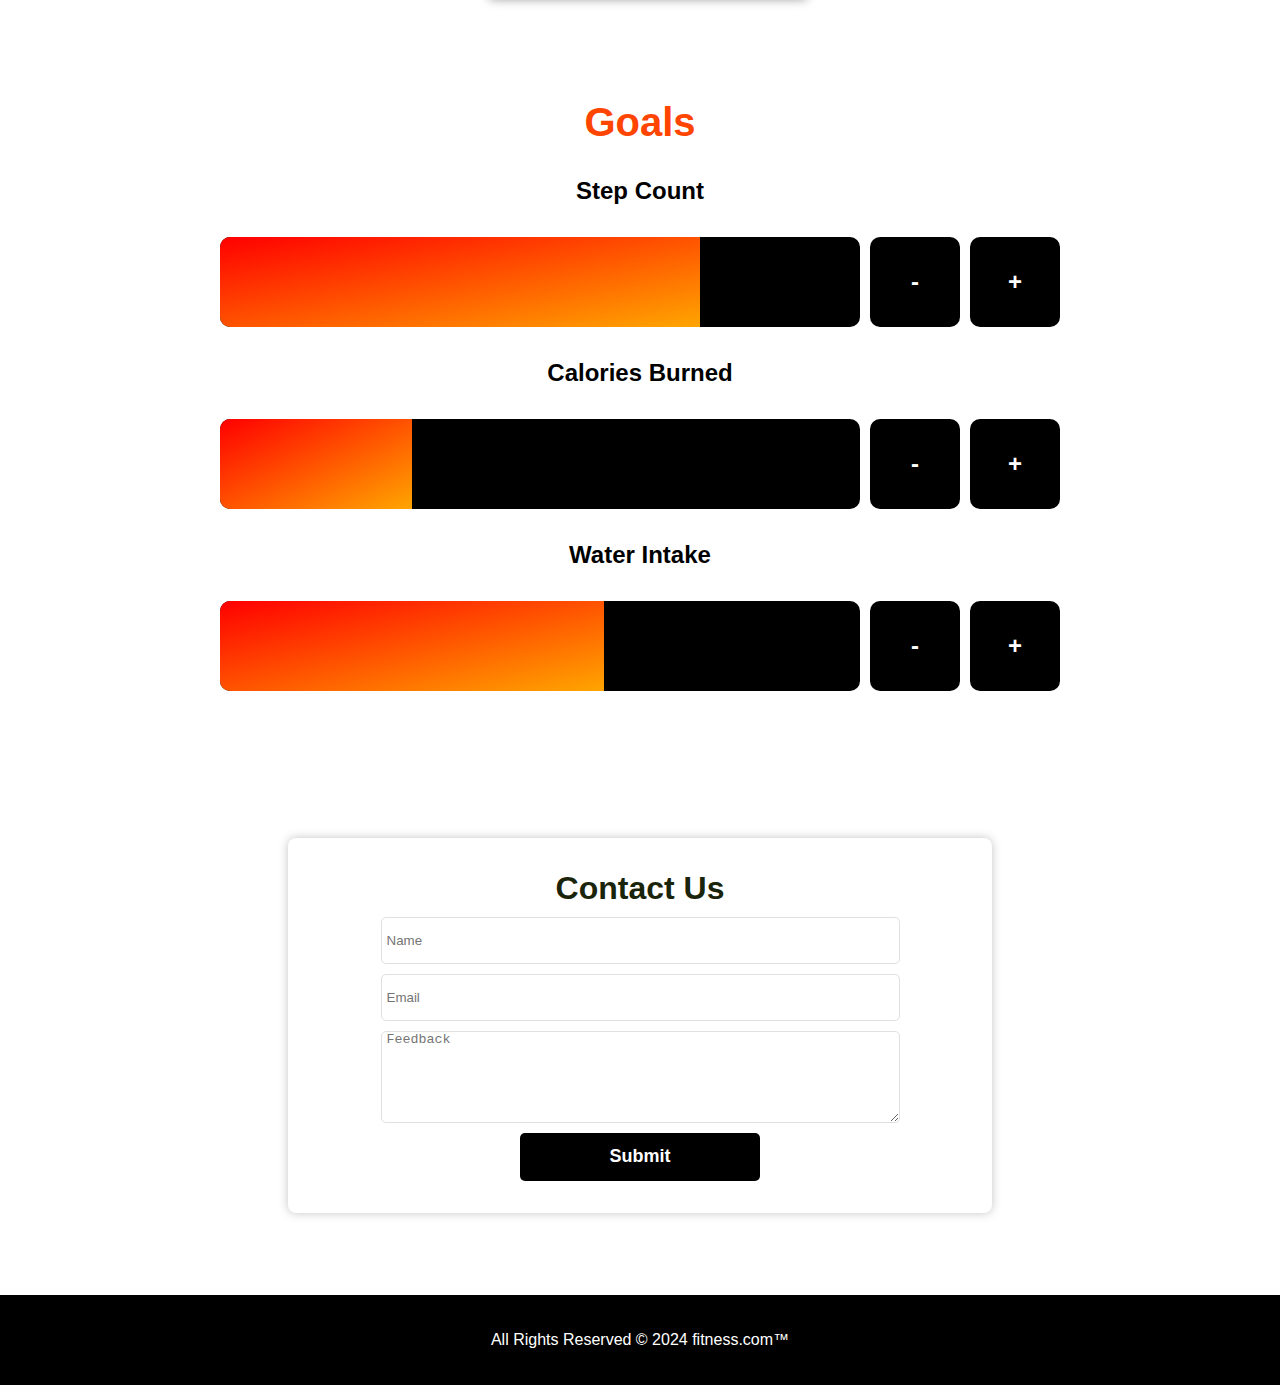
==== commit 601115e8: ".." ====
--- a/index.html
+++ b/index.html
@@ -15,8 +15,8 @@
             </h3>
         </div>
         <div id="links">
-                <li><a href="./section1.html#hero" class="links">Home</a></li>
-                <li><a href="./section1.html#contact" class="links">Contact</a></li>
+                <li><a href="./index.html#hero" class="links">Home</a></li>
+                <li><a href="./index.html#contact" class="links">Contact</a></li>
                 <li><a href="./About/about.html" class="links">About</a></li>
         </div>
     </div>
@@ -33,18 +33,30 @@
 
      <section class="cards">
         <div id="section2">
-            <div class="card" id="card1">
-                <h3>Strength</h3>
+            <div class="box">
+
+                <a class="h3a" href="./detaisl/strength.html"><div class="card" id="card1">
+                    <h3>Strength</h3>
+                </div></a>
 
             </div>
-            <div class="card" id="card2">
+            <div class="box">
+
+            <a class="h3a" href="./detaisl/cardio.html"><div class="card" id="card2">
                 <h3>Cardio</h3>
+            </div></a>
             </div>
-            <div class="card" id="card3">
+            
+            <div class="box">
+            <a class="h3a" href="./detaisl/flexibility.html"><div class="card" id="card3">
                 <h3>Flexibility</h3>
-            </div>
-            <div class="card" id="card4">
+                
+            </div></a>
+        </div>
+        <div class="box">
+            <a class="h3a" href="./detaisl/HIIT.html"><div class="card" id="card4">
                 <h3>HIIT</h3>
+            </div></a>
             </div>
         </div>
         </section>
@@ -56,8 +68,11 @@
             <div class="bar">
                 <div class="progress-bar" data-progress></div>
             </div>
-            <div class="edit" data-control="decrease">-</div>
-            <div class="edit" data-control="increase">+</div>
+            <div class="op">
+
+                <div class="edit" data-control="decrease">-</div>
+                <div class="edit" data-control="increase">+</div>
+            </div>
         </div>
     
         <h2>Calories Burned</h2>
@@ -65,8 +80,10 @@
             <div class="bar">
                 <div class="progress-bar" data-progress></div>
             </div>
+                    <div class="op">
             <div class="edit" data-control="decrease">-</div>
             <div class="edit" data-control="increase">+</div>
+            </div>
         </div>
     
         <h2>Water Intake</h2>
@@ -74,13 +91,16 @@
             <div class="bar">
                 <div class="progress-bar" data-progress></div>
             </div>
+                    <div class="op">
             <div class="edit" data-control="decrease">-</div>
             <div class="edit" data-control="increase">+</div>
+            </div>
         </div>
     </section>
      <section id="contact">
         <div class="form">
             <h1>Contact Us</h1>
+            
             <input class="feild" type="text" placeholder="Name">
             <input class="feild" type="text" placeholder="Email">
             <textarea class="feild1" rows="10" placeholder="Feedback"></textarea>
--- a/section1.css
+++ b/section1.css
@@ -8,6 +8,9 @@
 {
     font-family: 'Trebuchet MS', 'Lucida Sans Unicode', 'Lucida Grande', 'Lucida Sans', Arial, sans-serif;
     color: white;
+    max-width: 100vw;
+    /* overflow: hidden; */
+    height: max-content;
 }
 
 #header
@@ -50,7 +53,7 @@
 
 .links:hover
 {
-    color: rgb(255, 255, 0);
+    color: orange;
 }
 
 #hero
@@ -115,56 +118,12 @@
     font-weight: bold;
     text-shadow:  8px 10px #1d1d1d28;
 }
-#contact{
+
+.progressBars {
     display: flex;
     justify-content: center;
     align-items: center;
-    height: 60vh;
-    width: 100vw;
-
-}
-.form {
-    display: flex;
-    flex-direction: column;
-    justify-content: space-around;
-    align-items: center;
-    box-shadow: 0px 0px 10px rgba(129, 129, 129, 0.473);
-    border-radius: 0.5rem;
-    width: 40vw;
-    gap: 10px;
-    padding: 2rem;
-}
-
-.form h1 {
-    color: rgb(26, 36, 10);
-}
-
-.feild {
-    width: 38vw;
-    height: 5vh;
-    border-radius: 5px;
-    border: 0.5px solid rgb(224, 224, 224);
-    padding-left: 5px;
-}
-.feild1 {
-    width: 38vw;
-    height: 10vh;
-    border-radius: 5px;
-    border: 0.5px solid rgb(224, 224, 224);
-    padding-left: 5px;
-}
-.form h4 {
-    font-size: 20px;
-    color: rgb(26, 36, 10);
-    text-align: center;
-    width: 38vw;
-}
-
-.progressBars {
-    display: flex;
-    justify-content: center;
-    align-items: center;
-    height: 80vh;
+    min-height: 80vh;
     flex-direction: column;
     gap: 2rem;
 }
@@ -185,7 +144,7 @@
 }
 
 .bar {
-    width: 50vw;
+    min-width: 50vw;
     background-color: black;
     border-radius: 10px;
     height: 10vh;
@@ -197,7 +156,10 @@
     transition: all 0.3s ease-in;
     background: linear-gradient(to top left, orange, rgba(255, 0, 0));
 }
-
+.op{
+    display: flex;
+    gap: 10px;
+}
 .edit {
     width: 10vh;
     background-color: black;
@@ -217,20 +179,27 @@
 }
 
                 #section2 {
-                    height: 100vh;
+                    height: max-content;
+                    min-height: 80vh;
                     display: flex;
                     align-items: center;
                     justify-content: space-around;
                     color: white;
                     flex-wrap: wrap;
+                    flex-grow: 1;
+                    gap: 1em;
                 }
                 .cards {
                     width: 100vw;
                     display: flex;
                     justify-content: space-around;
+                    gap: 1em;
                     
                 }
-        
+                .box{
+                    height: 350px;
+                    width:21em ;
+                }
                 .card {
                     height: 300px;
                     background-color: rgb(231, 231, 231);
@@ -245,7 +214,10 @@
                     align-items: flex-end;
                     
                 }
-        
+                .h3a{
+                    color: white;
+                    text-decoration: none;
+                }
                 .card:hover {
                    
                     height: 350px;
@@ -259,7 +231,7 @@
                     font-size: 2.5em;
                     padding-left: 0.5em;
                     padding-bottom: 0.5em;
-
+                    
                 }
                 #card1 {
                     background: linear-gradient(to bottom left, rgba(0, 0, 0, 0.4), rgba(0, 0, 0, 0.95)),
@@ -270,21 +242,65 @@
                 }
                 #card2 {
                     background: linear-gradient(to bottom left, rgba(0, 0, 0, 0.4), rgba(0, 0, 0, 0.95)),
-                            url('./images/pexels-mike-jones-8874368.jpg');
+                    url('./images/pexels-mike-jones-8874368.jpg');
                     background-size: cover;
                     background-repeat: no-repeat;
                 }
                 #card3 {
                     background: linear-gradient(to bottom left, rgba(0, 0, 0, 0.4), rgba(0, 0, 0, 0.95)),
-                            url('./images/scott-broome-cuOHHP5tx5g-unsplash.jpg');
+                    url('./images/scott-broome-cuOHHP5tx5g-unsplash.jpg');
                     background-size: cover;
                     background-repeat: no-repeat;
                 }
                 #card4 {
                     background:linear-gradient(to bottom left, rgba(0, 0, 0, 0.4), rgba(0, 0, 0, 0.95)),
-                        url('./images/man-2604149_1280.jpg');
+                    url('./images/man-2604149_1280.jpg');
                     background-size: cover;
                     background-repeat: no-repeat;
+                }
+                #contact{
+                    display: flex;
+                    justify-content: center;
+                    align-items: center;
+                    height: 60vh;
+                    width: 100vw;
+                
+                }
+                .form {
+                    display: flex;
+                    flex-direction: column;
+                    justify-content: space-around;
+                    align-items: center;
+                    box-shadow: 0px 0px 10px rgba(129, 129, 129, 0.473);
+                    border-radius: 0.5rem;
+                   min-width: 40em;
+                    gap: 10px;
+                    padding: 2rem;
+                }
+                
+                .form h1 {
+                    color: rgb(26, 36, 10);
+                }
+                
+                .feild {
+                    width: 80%;
+                    height: 5vh;
+                    border-radius: 5px;
+                    border: 0.5px solid rgb(224, 224, 224);
+                    padding-left: 5px;
+                }
+                .feild1 {
+                    width: 80%;
+                    height: 10vh;
+                    border-radius: 5px;
+                    border: 0.5px solid rgb(224, 224, 224);
+                    padding-left: 5px;
+                }
+                .form h4 {
+                    font-size: 20px;
+                    color: rgb(26, 36, 10);
+                    text-align: center;
+                    width: 38vw;
                 }
     .form button{
         width: 15rem;
@@ -309,4 +325,20 @@
         display: flex;
         align-items: center;
         justify-content: center;
-    }+    }
+@media (max-width:800px) {
+    .sect{
+        flex-direction: column;
+    }
+    .bar{
+        min-width:80vw ;
+    }
+   .form {
+    min-width: 32em;
+   }
+}
+@media (max-width:600px) {
+    .form{
+        min-width: 20em;
+    }
+}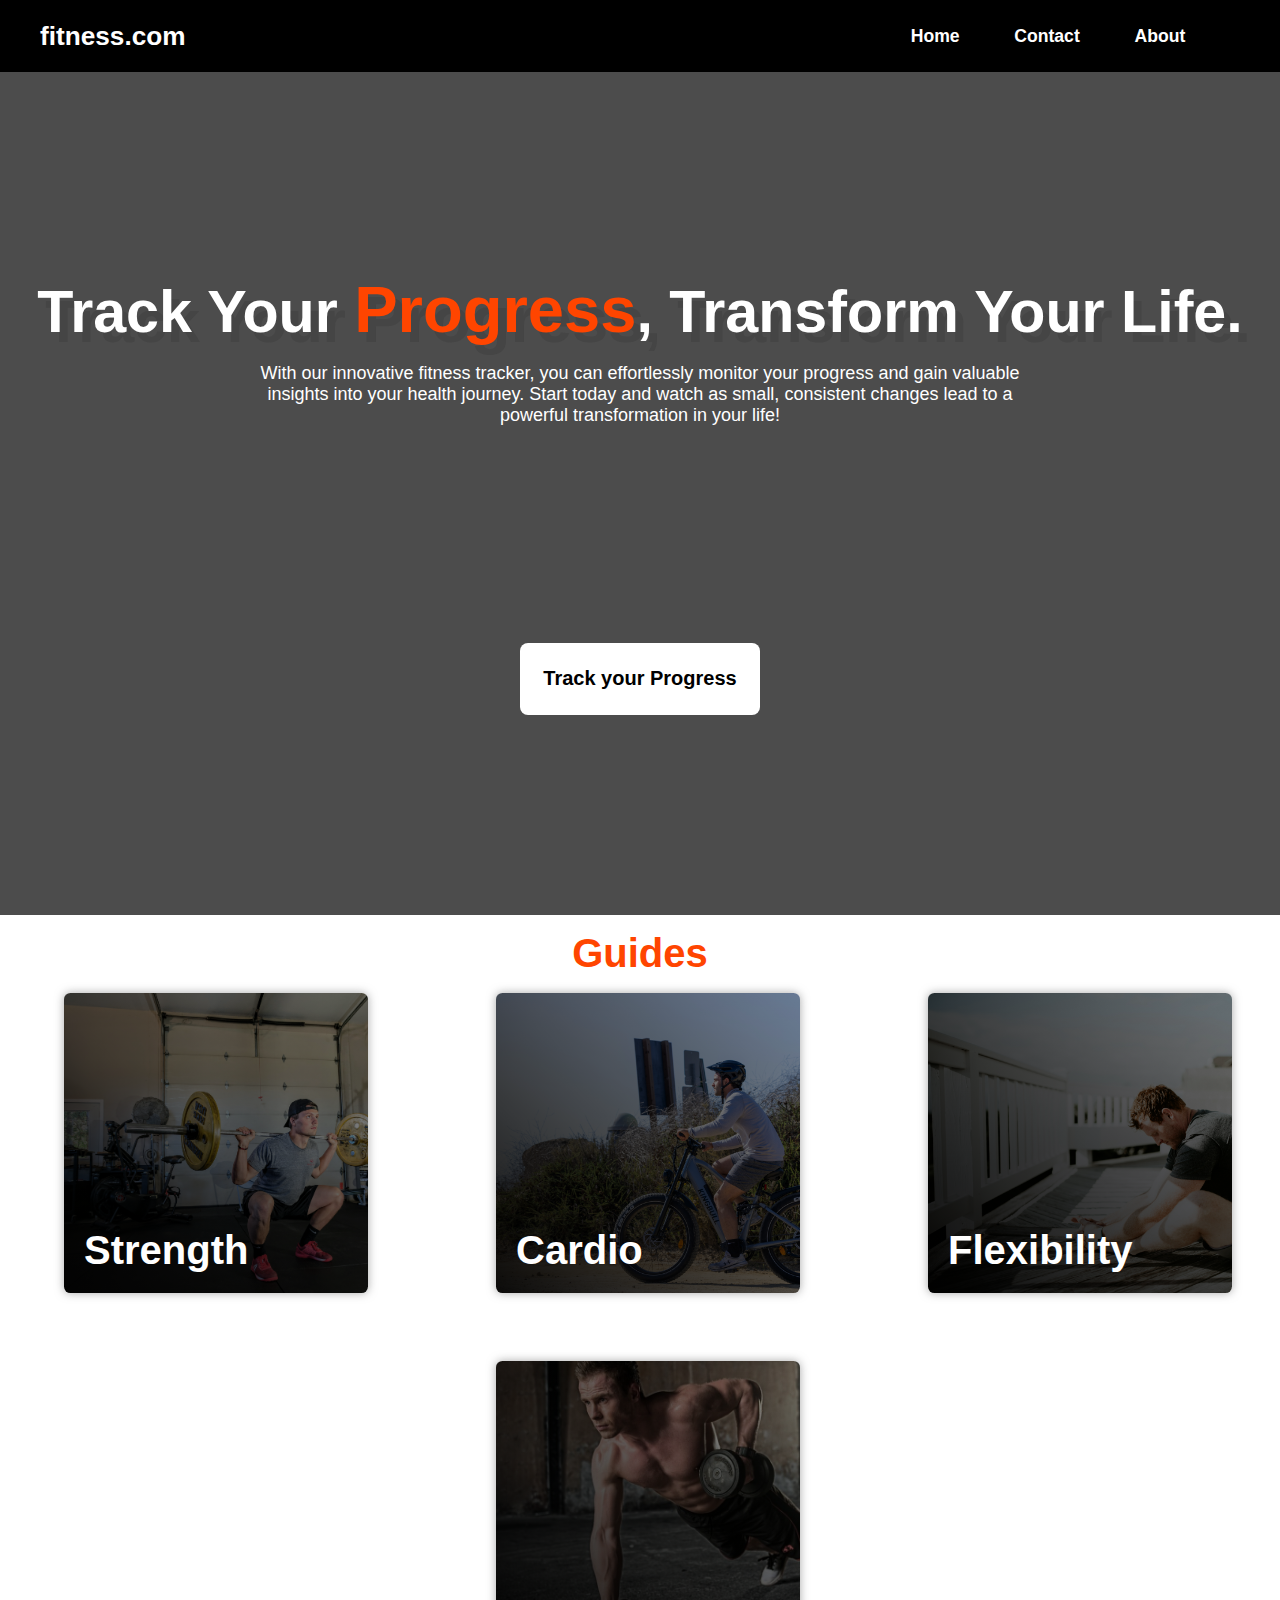
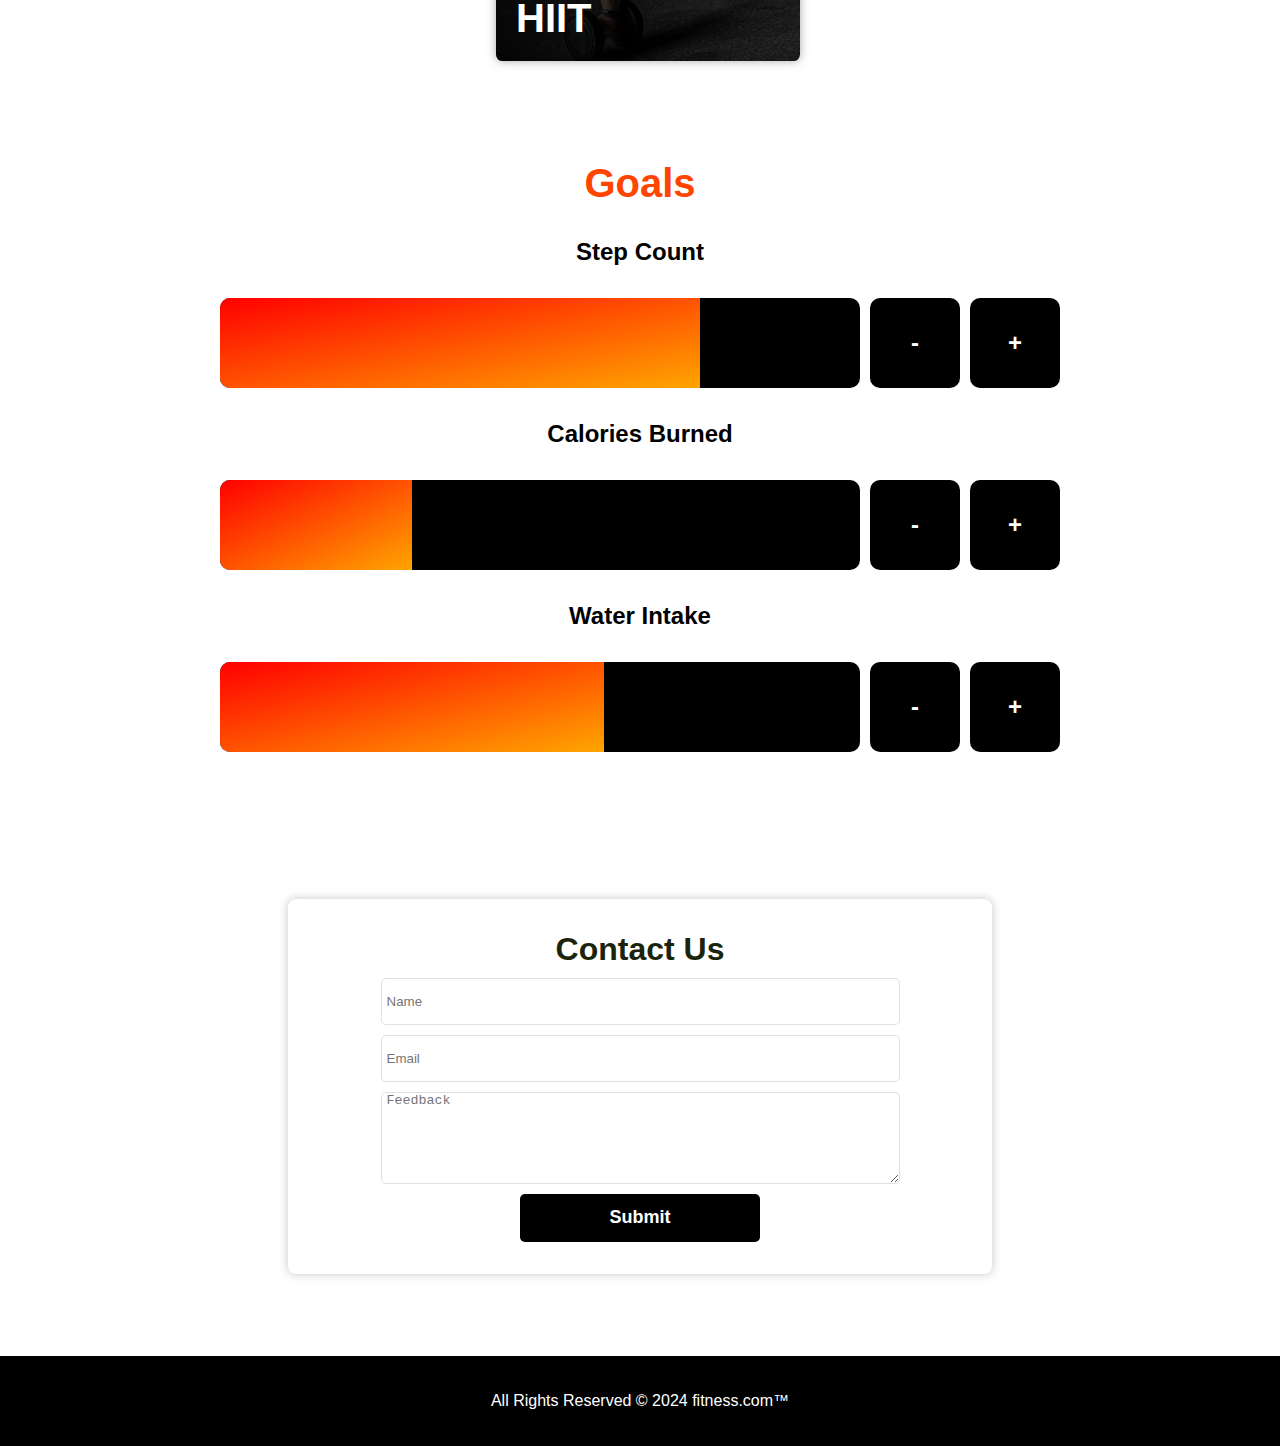
==== commit b0fc12e5: ".." ====
--- a/index.html
+++ b/index.html
@@ -30,7 +30,10 @@
             
         </div>
      </div>
+<section class="sectHead">
+    <h1>Guides</h1>
 
+</section>
      <section class="cards">
         <div id="section2">
             <div class="box">
--- a/section1.css
+++ b/section1.css
@@ -29,6 +29,7 @@
 {
     margin-left: 2.5rem;
     font-size: 1.4rem;
+    color: white;
 }
 
 #links
@@ -186,19 +187,17 @@
                     justify-content: space-around;
                     color: white;
                     flex-wrap: wrap;
-                    flex-grow: 1;
                     gap: 1em;
                 }
                 .cards {
                     width: 100vw;
                     display: flex;
                     justify-content: space-around;
-                    gap: 1em;
                     
                 }
                 .box{
                     height: 350px;
-                    width:21em ;
+                    width:20em ;
                 }
                 .card {
                     height: 300px;
@@ -206,13 +205,22 @@
                     border-radius: 0.4rem;
                     box-shadow: 0px 0px 10px rgba(129, 129, 129, 0.692);
                     transition: all 0.3s ease-in;
-                    min-width: 20em;
+                    min-width: 19em;
                     overflow: hidden;
                     margin: 1em;
                     display: flex;
                     justify-content: left;
                     align-items: flex-end;
-                    
+                }
+                .sectHead{
+                    margin-top: 1em;
+
+                }
+                .sectHead h1{
+                    color: orangered;
+                        text-align: center;
+                        font-size: 2.5em;
+                        font-weight: bold;
                 }
                 .h3a{
                     color: white;
